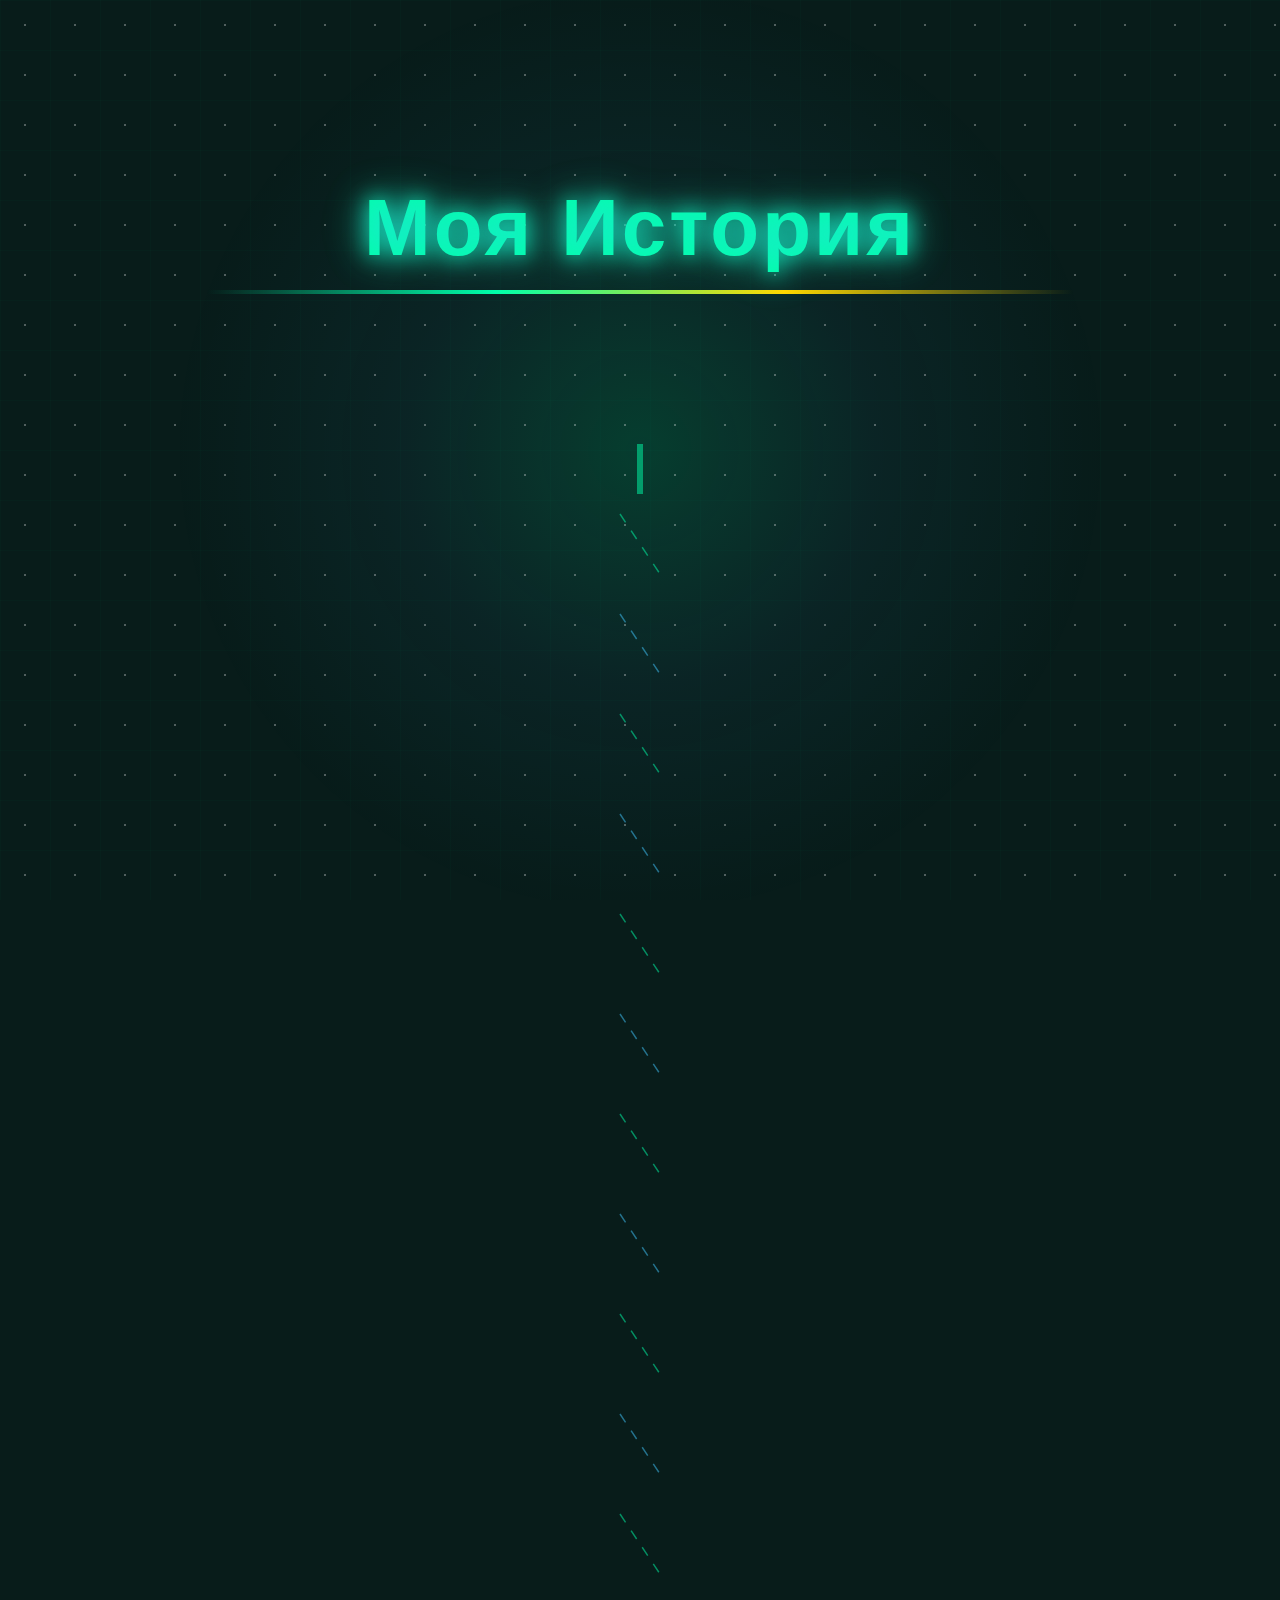
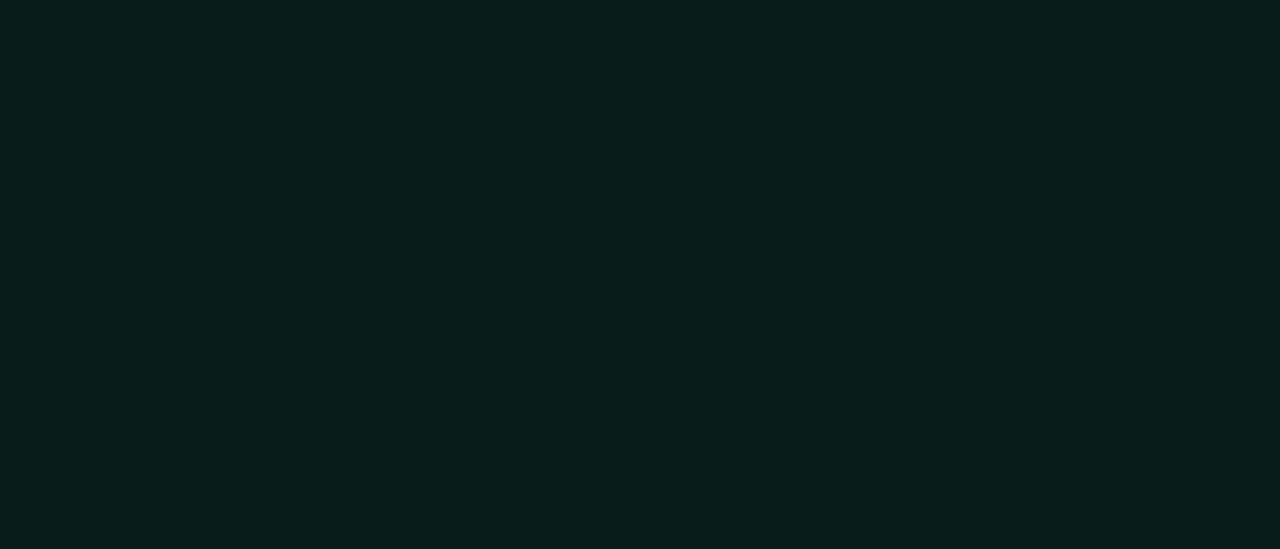
==== achievement.html @ 74506d40 "Add files via upload" ====
<!DOCTYPE html>
<html lang="ru">
<head>
    <meta charset="UTF-8">
    <meta name="viewport" content="width=device-width, initial-scale=1.0">
    <title>Моя История</title>
    <link href="https://fonts.googleapis.com/css2?family=Orbitron:wght@400;700&family=Raleway:wght@300;400;600&display=swap" rel="stylesheet">
    <style>
    :root {
        --primary-color: #00FFAA;
        --secondary-color: #FFD700;
        --accent-color: #41C7FF;
        --dark-bg: #081C1A;
        --darker-bg: #051514;
        --light-text: #E0F7FA;
        --glow-shadow: 0 0 20px rgba(0, 255, 170, 0.8), 0 0 40px rgba(0, 255, 170, 0.4);
        --gold-glow: 0 0 20px rgba(255, 215, 0, 0.7);
        --blue-glow: 0 0 20px rgba(65, 199, 255, 0.7);
    }

    body {
        margin: 0;
        font-family: 'Raleway', sans-serif;
        background: var(--dark-bg);
        color: var(--light-text);
        overflow-x: hidden;
        position: relative;
    }

    .bio-bg {
        position: fixed;
        top: 0;
        left: 0;
        width: 100%;
        height: 100%;
        background: radial-gradient(circle at 50% 50%, rgba(0, 255, 170, 0.15), rgba(65, 199, 255, 0.05), transparent 60%);
        z-index: -1;
        animation: pulseBG 12s infinite ease-in-out;
    }

    /* Добавляем "звезды" на фоне */
    .bio-bg::before {
        content: '';
        position: absolute;
        width: 100%;
        height: 100%;
        background-image: radial-gradient(circle, white 1px, transparent 1px);
        background-size: 50px 50px;
        opacity: 0.3;
    }

    /* Линии сетки */
    .grid-overlay {
        position: fixed;
        top: 0;
        left: 0;
        width: 100%;
        height: 100%;
        background-image: 
            linear-gradient(to right, rgba(0, 255, 170, 0.05) 1px, transparent 1px),
            linear-gradient(to bottom, rgba(0, 255, 170, 0.05) 1px, transparent 1px);
        background-size: 50px 50px;
        z-index: -1;
        opacity: 0.4;
    }

    @keyframes pulseBG {
        0%, 100% { opacity: 0.6; transform: scale(1); }
        50% { opacity: 0.9; transform: scale(1.08); }
    }

    #my-history {
        padding: 120px 20px;
        position: relative;
        min-height: 100vh;
    }

    header {
        text-align: center;
        margin-bottom: 80px;
        position: relative;
        z-index: 2;
    }

    .title {
        font-family: 'Orbitron', sans-serif;
        font-size: 5rem;
        color: var(--primary-color);
        text-shadow: var(--glow-shadow);
        animation: growText 2.5s ease-out forwards;
        position: relative;
        letter-spacing: 3px;
    }

    .title::before {
        content: attr(data-text);
        position: absolute;
        top: 0;
        left: 0;
        width: 100%;
        height: 100%;
        color: var(--accent-color);
        filter: blur(15px);
        opacity: 0.5;
        animation: glitchTitle 5s infinite;
    }

    @keyframes glitchTitle {
        0%, 91%, 94%, 100% { transform: translate(0, 0) skew(0deg); }
        92% { transform: translate(-5px, 3px) skew(2deg); }
        93% { transform: translate(5px, -3px) skew(-2deg); }
    }

    .title::after {
        content: '';
        position: absolute;
        bottom: -20px;
        left: 50%;
        transform: translateX(-50%);
        width: 70%;
        height: 4px;
        background: linear-gradient(90deg, transparent, var(--primary-color), var(--secondary-color), transparent);
        animation: pulseWidth 4s infinite ease-in-out;
    }

    @keyframes pulseWidth {
        0%, 100% { width: 70%; opacity: 0.8; }
        50% { width: 90%; opacity: 1; }
    }

    .subtitle {
        font-size: 2rem;
        color: var(--secondary-color);
        text-shadow: var(--gold-glow);
        animation: fadeIn 2.5s ease-out 0.7s forwards;
        opacity: 0;
        letter-spacing: 1px;
    }

    @keyframes growText {
        0% { transform: scale(0.4); opacity: 0; filter: blur(15px); }
        100% { transform: scale(1); opacity: 1; filter: blur(0); }
    }

    @keyframes fadeIn {
        from { opacity: 0; transform: translateY(25px); }
        to { opacity: 1; transform: translateY(0); }
    }

    .history-container {
        position: relative;
        max-width: 1400px;
        margin: 0 auto;
        display: flex;
        justify-content: center;
        align-items: flex-start;
        height: 1200px;
    }

    .dna-timeline {
        width: 300px;
        height: 1200px;
        position: absolute;
        left: 50%;
        transform: translateX(-50%);
        z-index: 1;
    }

    .dna-strand-1, .dna-strand-2 {
        stroke-dasharray: 2400;
        stroke-dashoffset: 2400;
        animation: drawDNA 6s ease-out forwards;
    }

    .dna-strand-2 {
        animation-delay: 0.3s;
    }

    @keyframes drawDNA {
        to { stroke-dashoffset: 0; }
    }

    .dna-node {
        opacity: 0;
        transform: scale(0);
        transition: all 0.6s ease-out;
        cursor: pointer;
        filter: drop-shadow(0 0 8px var(--primary-color));
    }

    .dna-node.active {
        opacity: 1;
        transform: scale(1);
        box-shadow: var(--glow-shadow);
        animation: pulseNode 2s infinite ease-in-out;
    }

    .dna-node:hover {
        transform: scale(1.3);
        filter: drop-shadow(0 0 15px var(--primary-color));
    }

    @keyframes pulseNode {
        0%, 100% { transform: scale(1); }
        50% { transform: scale(1.1); }
    }

    .energy-pulse {
        stroke-dasharray: 50 1150;
        stroke-dashoffset: 0;
        animation: energyFlow 4s infinite linear;
    }

    /* Добавляем дополнительный эффект для ДНК */
    .dna-connectors {
        opacity: 0.5;
        stroke-dasharray: 10;
        animation: flowConnectors 20s infinite linear;
    }

    @keyframes flowConnectors {
        to { stroke-dashoffset: -500; }
    }

    @keyframes energyFlow {
        0% { stroke-dashoffset: 1200; }
        100% { stroke-dashoffset: 0; }
    }

    .timeline-content {
        position: relative;
        width: 100%;
        z-index: 2;
    }

    .timeline-event {
        max-width: 600px;
        background: rgba(10, 46, 43, 0.7);
        backdrop-filter: blur(15px);
        padding: 30px;
        border-radius: 15px;
        margin: 30px auto;
        opacity: 0;
        transform: translateY(100px) scale(0.8);
        transition: all 1s ease-out;
        position: relative;
        clip-path: polygon(5% 0%, 95% 0%, 100% 5%, 100% 95%, 95% 100%, 5% 100%, 0% 95%, 0% 5%);
        box-shadow: 0 0 20px rgba(0, 255, 170, 0.3);
        border: 2px solid transparent;
        background-clip: padding-box;
    }

    /* Анимированная рамка */
    .timeline-event::before {
        content: '';
        position: absolute;
        top: -2px; 
        left: -2px;
        right: -2px;
        bottom: -2px;
        background: linear-gradient(45deg, var(--primary-color), transparent, var(--accent-color), transparent, var(--secondary-color));
        background-size: 400% 400%;
        z-index: -1;
        animation: gradientBorder 15s ease infinite;
        border-radius: 15px;
        clip-path: polygon(5% 0%, 95% 0%, 100% 5%, 100% 95%, 95% 100%, 5% 100%, 0% 95%, 0% 5%);
    }

    @keyframes gradientBorder {
        0% { background-position: 0% 50%; }
        50% { background-position: 100% 50%; }
        100% { background-position: 0% 50%; }
    }

    .timeline-event.active {
        opacity: 1;
        transform: translateY(0) scale(1);
        box-shadow: 0 0 30px rgba(0, 255, 170, 0.6);
    }

    .timeline-event h3 {
        font-family: 'Orbitron', sans-serif;
        color: var(--secondary-color);
        font-size: 1.8rem;
        margin-bottom: 15px;
        text-shadow: var(--gold-glow);
        display: inline-block;
    }

    /* Подчеркивание заголовка */
    .timeline-event h3::after {
        content: '';
        display: block;
        width: 0;
        height: 2px;
        background: var(--secondary-color);
        transition: width 0.8s ease;
        margin-top: 5px;
        box-shadow: var(--gold-glow);
    }

    .timeline-event.active h3::after {
        width: 100%;
    }

    .timeline-event p {
        line-height: 1.8;
        font-size: 1.1rem;
        position: relative;
        z-index: 2;
    }

    .timeline-event p::first-letter {
        font-size: 1.5em;
        color: var(--accent-color);
    }

    .holo-detail {
        display: none;
        margin-top: 15px;
        padding: 15px;
        background: linear-gradient(45deg, rgba(0, 255, 170, 0.2), rgba(65, 199, 255, 0.2));
        border-radius: 8px;
        font-family: 'Orbitron', sans-serif;
        color: var(--accent-color);
        text-shadow: var(--blue-glow);
        font-size: 0.9rem;
        position: relative;
        overflow: hidden;
    }

    .holo-detail::before {
        content: '';
        position: absolute;
        top: 0;
        left: -100%;
        width: 100%;
        height: 100%;
        background: linear-gradient(90deg, transparent, rgba(255, 255, 255, 0.2), transparent);
        animation: hologramScan 2s linear infinite;
    }

    @keyframes hologramScan {
        0% { left: -100%; }
        100% { left: 100%; }
    }

    .timeline-event:hover .holo-detail {
        display: block;
        animation: fadeHolo 0.5s ease-in;
    }

    @keyframes fadeHolo {
        from { opacity: 0; transform: translateY(10px); }
        to { opacity: 1; transform: translateY(0); }
    }

    .timeline-event:nth-child(odd) {
        margin-left: 0;
        margin-right: auto;
        transform: translateX(-100px) translateY(100px) scale(0.8);
    }

    .timeline-event:nth-child(even) {
        margin-left: auto;
        margin-right: 0;
        transform: translateX(100px) translateY(100px) scale(0.8);
    }

    .timeline-event:nth-child(odd).active {
        transform: translateX(0) translateY(0) scale(1);
    }

    .timeline-event:nth-child(even).active {
        transform: translateX(0) translateY(0) scale(1);
    }

    /* Добавляем год в виде голографических чисел */
    .year-badge {
        position: absolute;
        top: -15px;
        right: 20px;
        background: rgba(0, 255, 170, 0.2);
        padding: 5px 15px;
        border-radius: 15px;
        font-family: 'Orbitron', sans-serif;
        color: var(--primary-color);
        font-size: 0.9rem;
        box-shadow: 0 0 10px rgba(0, 255, 170, 0.5);
        opacity: 0;
        transform: translateY(-10px);
        transition: all 0.5s ease 0.3s;
    }

    .timeline-event.active .year-badge {
        opacity: 1;
        transform: translateY(0);
    }
    
    /* Добавляем иконки */
    .event-icon {
        position: absolute;
        top: 25px;
        left: -20px;
        width: 40px;
        height: 40px;
        background: var(--darker-bg);
        border-radius: 50%;
        display: flex;
        justify-content: center;
        align-items: center;
        box-shadow: 0 0 15px rgba(0, 255, 170, 0.7);
        opacity: 0;
        transition: all 0.5s ease 0.6s;
    }

    .timeline-event:nth-child(even) .event-icon {
        left: auto;
        right: -20px;
    }

    .timeline-event.active .event-icon {
        opacity: 1;
    }

    .event-icon svg {
        width: 20px;
        height: 20px;
        fill: var(--primary-color);
    }

    /* Добавляем медиа-запросы для адаптивности */
    @media (max-width: 1024px) {
        .title {
            font-size: 4rem;
        }
        
        .subtitle {
            font-size: 1.6rem;
        }
        
        .timeline-event {
            max-width: 450px;
        }
    }

    @media (max-width: 768px) {
        .title {
            font-size: 3rem;
        }
        
        .subtitle {
            font-size: 1.3rem;
        }
        
        .timeline-event h3 {
            font-size: 1.5rem;
        }
        
        .timeline-event:nth-child(odd),
        .timeline-event:nth-child(even) {
            margin-left: auto;
            margin-right: auto;
            transform: translateY(100px) scale(0.8);
        }
        
        .timeline-event:nth-child(odd).active,
        .timeline-event:nth-child(even).active {
            transform: translateY(0) scale(1);
        }
    }

    @media (max-width: 480px) {
        .title {
            font-size: 2.5rem;
        }
        
        .subtitle {
            font-size: 1.1rem;
        }
        
        .timeline-event {
            padding: 20px;
        }
        
        .timeline-event h3 {
            font-size: 1.3rem;
        }
    }
    </style>
</head>
<body>
    <section id="my-history">
        <div class="bio-bg"></div>
        <div class="grid-overlay"></div>
        <header>
            <h1 class="title" data-text="Моя История">Моя История</h1>
            <p class="subtitle">Эволюция через время и технологии</p>
        </header>
        <div class="history-container">
            <svg class="dna-timeline" viewBox="0 0 300 1200">
                <!-- Соединительные линии ДНК -->
                <g class="dna-connectors">
                    <line x1="130" y1="70" x2="170" y2="130" stroke="var(--primary-color)" stroke-width="1.5"/>
                    <line x1="130" y1="170" x2="170" y2="230" stroke="var(--accent-color)" stroke-width="1.5"/>
                    <line x1="130" y1="270" x2="170" y2="330" stroke="var(--primary-color)" stroke-width="1.5"/>
                    <line x1="130" y1="370" x2="170" y2="430" stroke="var(--accent-color)" stroke-width="1.5"/>
                    <line x1="130" y1="470" x2="170" y2="530" stroke="var(--primary-color)" stroke-width="1.5"/>
                    <line x1="130" y1="570" x2="170" y2="630" stroke="var(--accent-color)" stroke-width="1.5"/>
                    <line x1="130" y1="670" x2="170" y2="730" stroke="var(--primary-color)" stroke-width="1.5"/>
                    <line x1="130" y1="770" x2="170" y2="830" stroke="var(--accent-color)" stroke-width="1.5"/>
                    <line x1="130" y1="870" x2="170" y2="930" stroke="var(--primary-color)" stroke-width="1.5"/>
                    <line x1="130" y1="970" x2="170" y2="1030" stroke="var(--accent-color)" stroke-width="1.5"/>
                    <line x1="130" y1="1070" x2="170" y2="1130" stroke="var(--primary-color)" stroke-width="1.5"/>
                </g>
                <path class="dna-strand-1" d="M150 0 Q200 100 150 200 Q100 300 150 400 Q200 500 150 600 Q100 700 150 800 Q200 900 150 1000 Q100 1100 150 1200" stroke="var(--primary-color)" stroke-width="3" fill="none"/>
                <path class="dna-strand-2" d="M150 0 Q100 100 150 200 Q200 300 150 400 Q100 500 150 600 Q200 700 150 800 Q100 900 150 1000 Q200 1100 150 1200" stroke="var(--accent-color)" stroke-width="3" fill="none"/>
                <g class="dna-nodes">
                    <circle cx="150" cy="150" r="12" fill="var(--primary-color)" class="dna-node" data-index="0"/>
                    <circle cx="150" cy="350" r="12" fill="var(--secondary-color)" class="dna-node" data-index="1"/>
                    <circle cx="150" cy="550" r="12" fill="var(--accent-color)" class="dna-node" data-index="2"/>
                    <circle cx="150" cy="750" r="12" fill="var(--primary-color)" class="dna-node" data-index="3"/>
                    <circle cx="150" cy="950" r="12" fill="var(--secondary-color)" class="dna-node" data-index="4"/>
                </g>
                <path class="energy-pulse" d="M150 0 L150 1200" stroke="rgba(0, 255, 170, 0.5)" stroke-width="6" fill="none"/>
            </svg>
            <div class="timeline-content">
                <div class="timeline-event" data-position="150">
                    <div class="year-badge">2020</div>
                    <div class="event-icon">
                        <svg viewBox="0 0 24 24">
                            <path d="M12 2L4.5 20.29l.71.71L12 18l6.79 3 .71-.71z"/>
                        </svg>
                    </div>
                    <h3>Начало пути</h3>
                    <p>Я увлекся идеей объединить технологии и обучение, заложив основу для будущего проекта, который изменит подход к образованию.</p>
                    <div class="holo-detail">Первый шаг к мечте • Идея: Персонализированное обучение</div>
                </div>
                <div class="timeline-event" data-position="350">
                    <div class="year-badge">2021</div>
                    <div class="event-icon">
                        <svg viewBox="0 0 24 24">
                            <path d="M3.9 12c0-1.71 1.39-3.1 3.1-3.1h4V7H7c-2.76 0-5 2.24-5 5s2.24 5 5 5h4v-1.9H7c-1.71 0-3.1-1.39-3.1-3.1zM8 13h8v-2H8v2zm9-6h-4v1.9h4c1.71 0 3.1 1.39 3.1 3.1s-1.39 3.1-3.1 3.1h-4V17h4c2.76 0 5-2.24 5-5s-2.24-5-5-5z"/>
                        </svg>
                    </div>
                    <h3>Цели</h3>
                    <p>Решил создать платформу, которая изменит подход к изучению языков с помощью ИИ, делая обучение более доступным и эффективным для всех.</p>
                    <div class="holo-detail">Миссия: 1000 учеников • Рост: 50% ежемесячно</div>
                </div>
                <div class="timeline-event" data-position="550">
                    <div class="year-badge">2022</div>
                    <div class="event-icon">
                        <svg viewBox="0 0 24 24">
                            <path d="M10.01 21.01c0 1.1.89 1.99 1.99 1.99s1.99-.89 1.99-1.99h-3.98zm8.87-4.19V11c0-3.25-2.25-5.97-5.29-6.69v-.72C13.59 2.71 12.88 2 12 2s-1.59.71-1.59 1.59v.72C7.37 5.03 5.12 7.75 5.12 11v5.82L3 18.94V20h18v-1.06l-2.12-2.12zM16 13.01h-3v3h-2v-3H8V11h3V8h2v3h3v2.01z"/>
                        </svg>
                    </div>
                    <h3>Возможности</h3>
                    <p>Получил доступ к инструментам разработки и сообществу единомышленников, что открыло новые перспективы для реализации проекта.</p>
                    <div class="holo-detail">Технологии: Firebase, AI • Команда: 5 разработчиков</div>
                </div>
                <div class="timeline-event" data-position="750">
                    <div class="year-badge">2023</div>
                    <div class="event-icon">
                        <svg viewBox="0 0 24 24">
                            <path d="M19 5h-2V3H7v2H5c-1.1 0-2 .9-2 2v1c0 2.55 1.92 4.63 4.39 4.94.63 1.5 1.98 2.63 3.61 2.96V19H7v2h10v-2h-4v-3.1c1.63-.33 2.98-1.46 3.61-2.96C19.08 12.63 21 10.55 21 8V7c0-1.1-.9-2-2-2zM7 10.82C5.84 10.4 5 9.3 5 8V7h2v3.82zM19 8c0 1.3-.84 2.4-2 2.82V7h2v1z"/>
                        </svg>
                    </div>
                    <h3>Достижения</h3>
                    <p>Запустил первую версию сайта, обучил 50+ учеников и получил положительные отзывы, подтверждающие эффективность выбранного подхода.</p>
                    <div class="holo-detail">Награда: Лучший стартап • Рейтинг: 4.8/5.0</div>
                </div>
                <div class="timeline-event" data-position="950">
                    <div class="year-badge">2025</div>
                    <div class="event-icon">
                        <svg viewBox="0 0 24 24">
                            <path d="M12 6v3l4-4-4-4v3c-4.42 0-8 3.58-8 8 0 1.57.46 3.03 1.24 4.26L6.7 14.8c-.45-.83-.7-1.79-.7-2.8 0-3.31 2.69-6 6-6zm6.76 1.74L17.3 9.2c.44.84.7 1.79.7 2.8 0 3.31-2.69 6-6 6v-3l-4 4 4 4v-3c4.42 0 8-3.58 8-8 0-1.57-.46-3.03-1.24-4.26z"/>
                        </svg>
                    </div>
                    <h3>Будущее</h3>
                    <p>Планирую интегрировать VR-обучение и расширить курсы до 10 языков, создавая полностью иммерсивную образовательную среду следующего поколения.</p>
                    <div class="holo-detail">Глобальная цель: 1M пользователей • Инвестиции: $5M</div>
                </div>
            </div>
        </div>
    </section>
    <script>
    // Функция для анимации при загрузке страницы
    window.addEventListener('load', () => {
        setTimeout(() => {
            // Активируем первый элемент сразу
            document.querySelectorAll('.dna-node')[0].classList.add('active');
            document.querySelectorAll('.timeline-event')[0].classList.add('active');
        }, 1000);
    });

    window.addEventListener('scroll', () => {
        const scrollPosition = window.scrollY + window.innerHeight / 1.5;
        const nodes = document.querySelectorAll('.dna-node');
        const events = document.querySelectorAll('.timeline-event');

        nodes.forEach((node, index) => {
            const nodePosition = 150 + index * 200;
            if (scrollPosition > nodePosition) {
                node.classList.add('active');
            }
        });

        events.forEach(event => {
            const eventPosition = parseInt(event.getAttribute('data-position'));
            if (scrollPosition > eventPosition) {
                event.classList.add('active');
            }
        });
    });

    document.querySelectorAll('.dna-node').forEach(node => {
        node.addEventListener('mouseover', () => {
            const index = node.getAttribute('data-index');
            const event = document.querySelectorAll('.timeline-event')[index];
            event.style.transform = 'scale(1.05)';
            event.style.boxShadow = '0 0 40px var(--primary-color)';
        });

        node.addEventListener('mouseout', () => {
            const index = node.getAttribute('data-index');
            const event = document.querySelectorAll('.timeline-event')[index];
            // Проверяем, есть ли класс active, чтобы вернуть правильное состояние
            if (event.classList.contains('active')) {
                event.style.transform = 'scale(1)';
                event.style.boxShadow = '0 0 30px rgba(0, 255, 170, 0.6)';
            } else {
                // Если не активен, возвращаем исходное состояние
                if (parseInt(index) % 2 === 0) {
                    event.style.transform = 'translateX(-100px) translateY(100px) scale(0.8)';
                } else {
                    event.style.transform = 'translateX(100px) translateY(100px) scale(0.8)';
                }
                event.style.boxShadow = '0 0 20px rgba(0, 255, 170, 0.3)';
            }
        });

        // Добавляем клик для взаимодействия
        node.addEventListener('click', () => {
            const index = node.getAttribute('data-index');
            const event = document.querySelectorAll('.timeline-event')[index];
            
            // Сначала деактивируем все события
            document.querySelectorAll('.timeline-event').forEach(e => {
                e.classList.remove('active');
                if (parseInt(e.getAttribute('data-position')) % 400 === 150) {
                    e.style.transform = 'translateX(-100px) translateY(100px) scale(0.8)';
                } else {
                    e.style.transform = 'translateX(100px) translateY(100px) scale(0.8)';
                }
            });
            
            // Активируем выбранное событие
            event.classList.add('active');
            event.style.transform = 'scale(1)';
            event.style.boxShadow = '0 0 30px rgba(0, 255, 170, 0.6)';
            
            // Плавная прокрутка к событию
            const offset = event.getAttribute('data-position') - window.innerHeight / 3;
            window.scrollTo({
                top: offset,
                behavior: 'smooth'
            });
        });
    });
    </script>
</body>
</html>
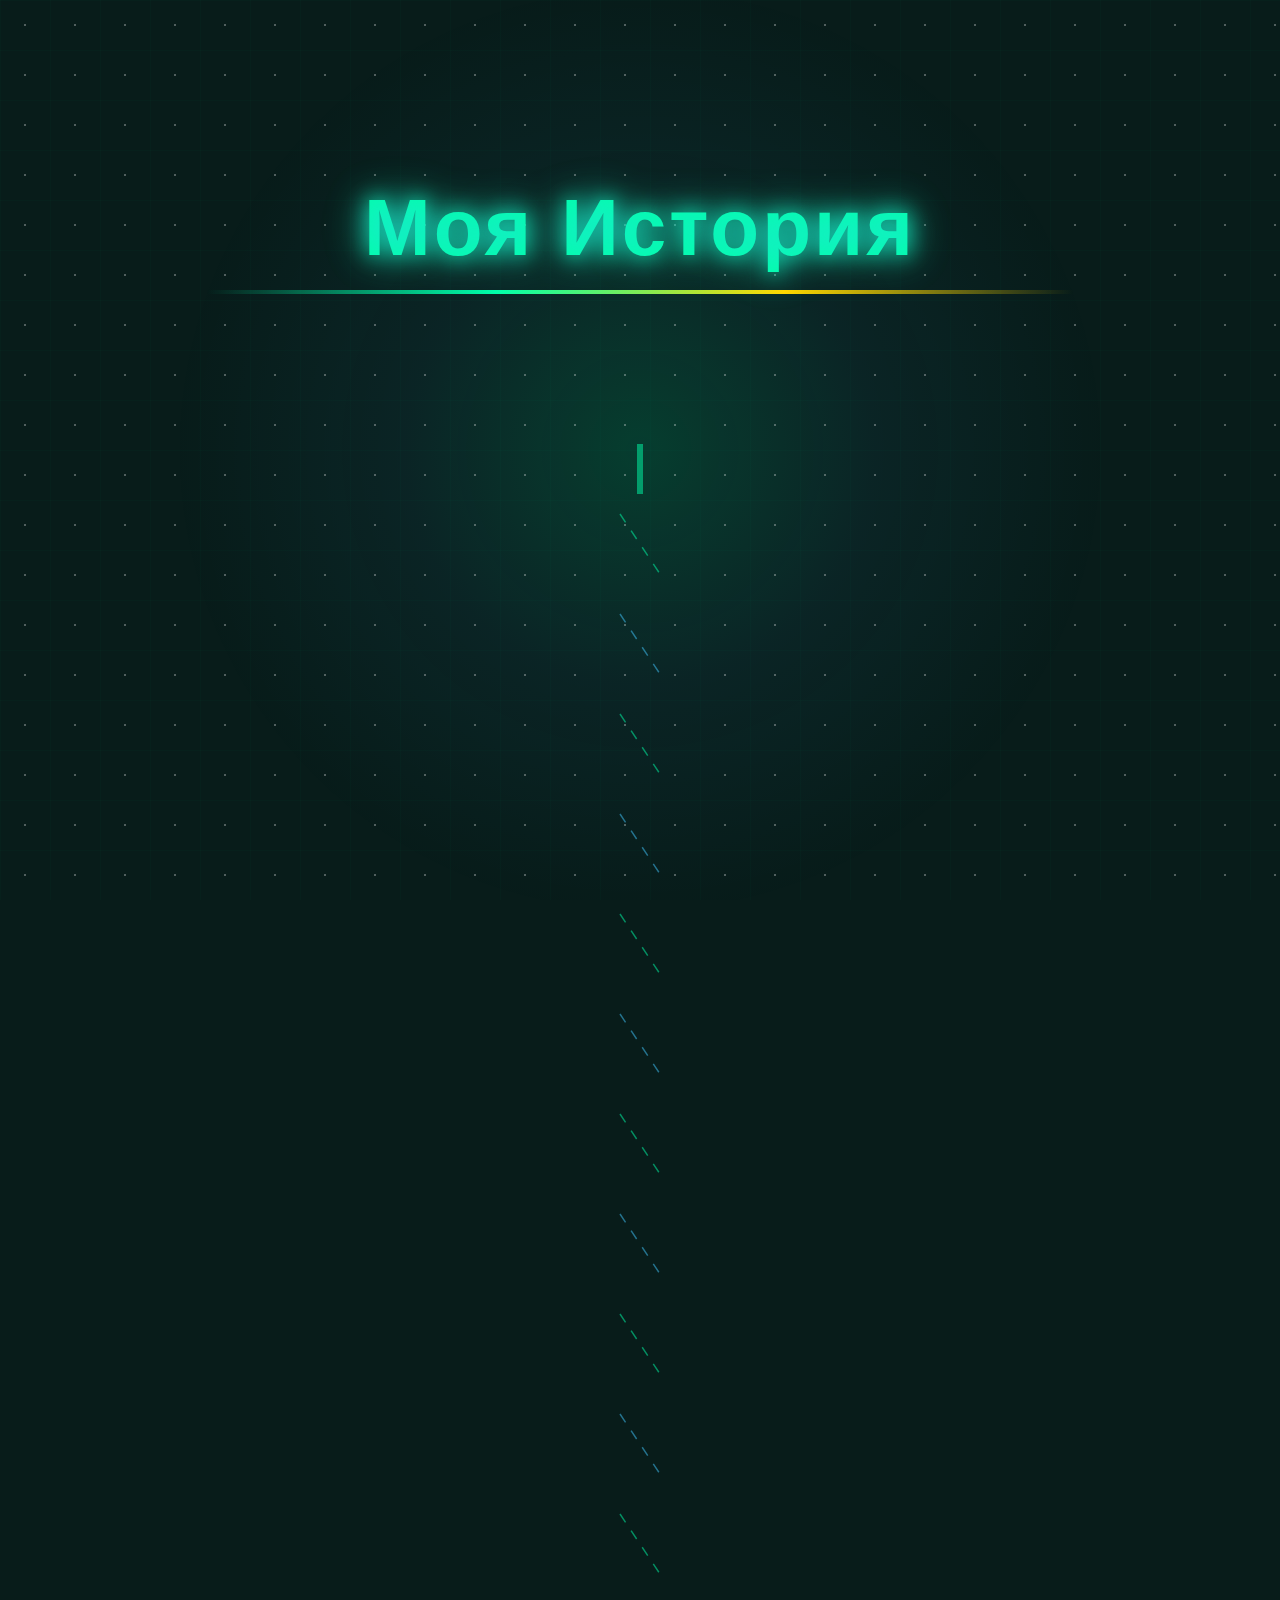
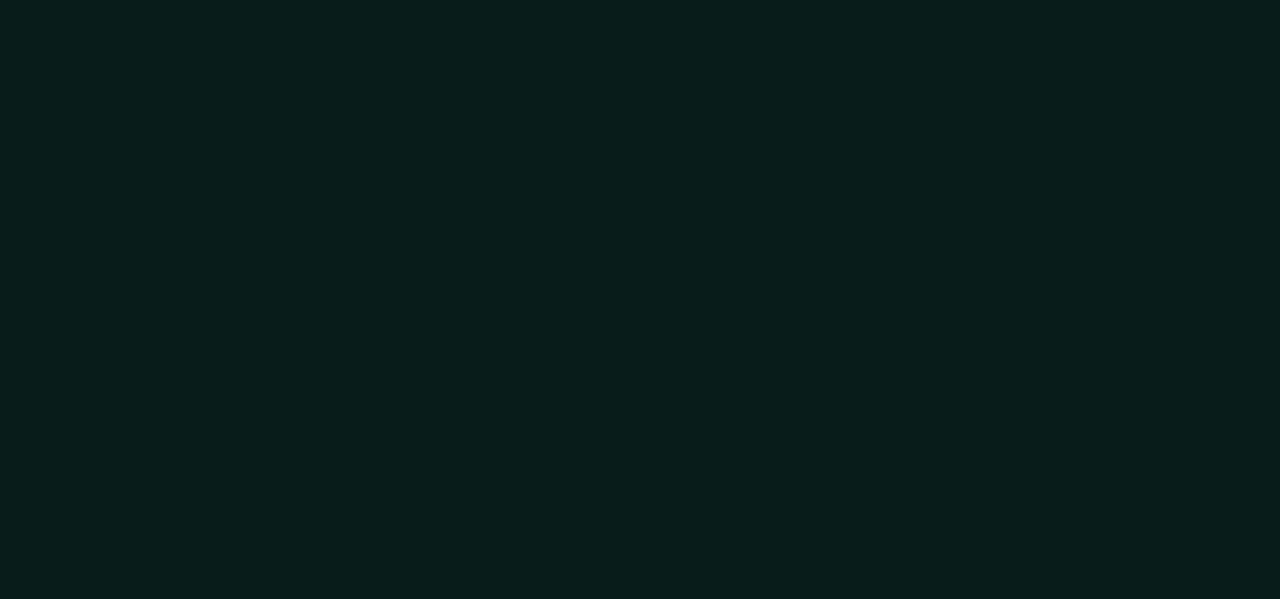
==== commit f34d99ef: "Update achievement.html" ====
--- a/achievement.html
+++ b/achievement.html
@@ -487,6 +487,49 @@
             font-size: 1.3rem;
         }
     }
+
+        .bio-btn {
+    display: inline-block;
+    padding: 12px 25px;
+    font-family: 'Orbitron', sans-serif;
+    font-size: 1.2rem;
+    color: var(--primary-color);
+    background: rgba(10, 46, 43, 0.7);
+    border: 2px solid transparent;
+    border-radius: 8px;
+    text-decoration: none;
+    text-transform: uppercase;
+    position: relative;
+    overflow: hidden;
+    transition: all 0.3s ease;
+}
+
+.bio-btn::before {
+    content: '';
+    position: absolute;
+    top: 0;
+    left: 0;
+    width: 100%;
+    height: 100%;
+    border: 2px solid var(--primary-color);
+    animation: impulseBorder 3s infinite linear;
+    opacity: 0.5;
+}
+
+.bio-btn:hover {
+    color: var(--light-text);
+    background: rgba(0, 255, 170, 0.3);
+    box-shadow: var(--glow-shadow);
+    transform: translateY(-3px);
+}
+
+@keyframes impulseBorder {
+    0% { clip-path: inset(0 100% 0 0); opacity: 0.5; }
+    25% { clip-path: inset(0 0 0 0); opacity: 1; }
+    50% { clip-path: inset(100% 0 0 0); opacity: 0.5; }
+    75% { clip-path: inset(0 0 0 100%); opacity: 1; }
+    100% { clip-path: inset(0 100% 0 0); opacity: 0.5; }
+}
     </style>
 </head>
 <body>
@@ -579,6 +622,7 @@
                     <h3>Будущее</h3>
                     <p>Планирую интегрировать VR-обучение и расширить курсы до 10 языков, создавая полностью иммерсивную образовательную среду следующего поколения.</p>
                     <div class="holo-detail">Глобальная цель: 1M пользователей • Инвестиции: $5M</div>
+                    <a href="index.html" class="bio-btn">Моя История</a>
                 </div>
             </div>
         </div>
@@ -669,4 +713,4 @@
     });
     </script>
 </body>
-</html>+</html>
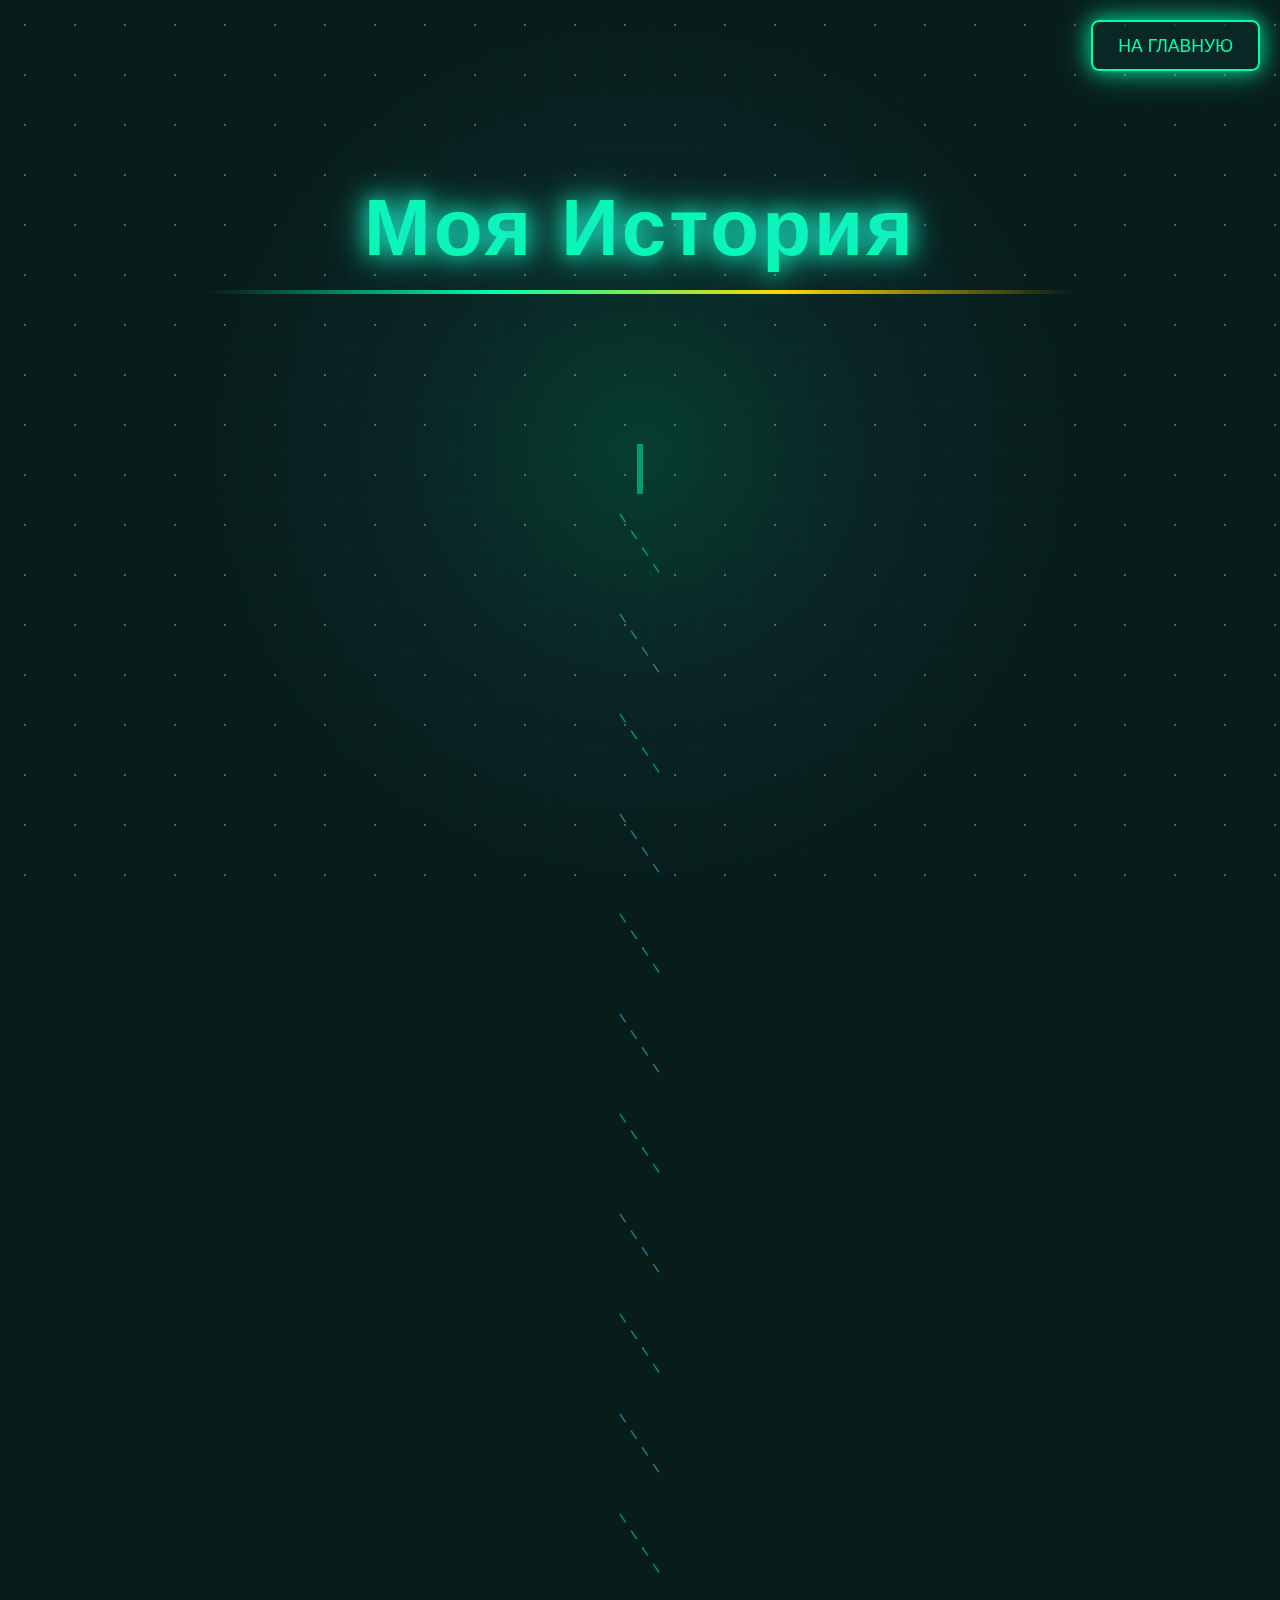
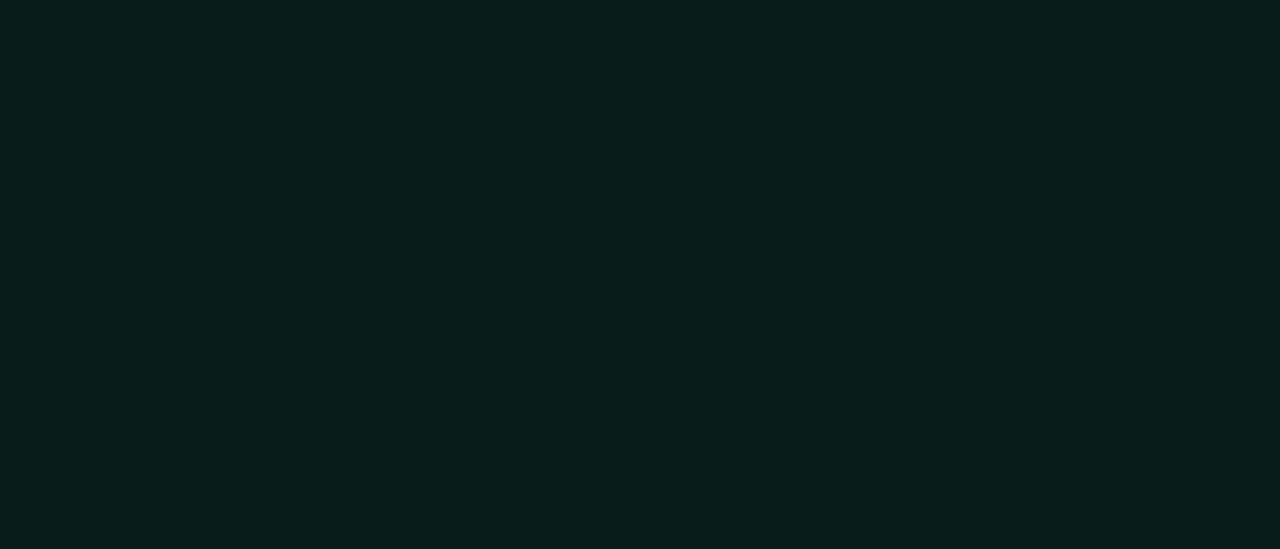
==== commit ac96f1bf: "Update achievement.html" ====
--- a/achievement.html
+++ b/achievement.html
@@ -529,6 +529,58 @@
     50% { clip-path: inset(100% 0 0 0); opacity: 0.5; }
     75% { clip-path: inset(0 0 0 100%); opacity: 1; }
     100% { clip-path: inset(0 100% 0 0); opacity: 0.5; }
+}
+
+
+
+
+        /* Контейнер для кнопки */
+.return-btn-container {
+    position: fixed;
+    top: 20px;
+    right: 20px;
+    z-index: 100; /* Поверх всех элементов */
+}
+
+/* Стиль кнопки возвращения */
+.return-btn {
+    display: inline-block;
+    padding: 12px 25px;
+    font-family: 'Orbitron', sans-serif;
+    font-size: 1.1rem;
+    color: var(--primary-color);
+    background: rgba(10, 46, 43, 0.7);
+    border: 2px solid var(--primary-color);
+    border-radius: 8px;
+    text-decoration: none;
+    text-transform: uppercase;
+    transition: all 0.3s ease;
+    position: relative;
+    overflow: hidden;
+    box-shadow: var(--glow-shadow);
+}
+
+.return-btn:hover {
+    color: var(--light-text);
+    background: rgba(0, 255, 170, 0.3);
+    transform: scale(1.05);
+    box-shadow: 0 0 30px rgba(0, 255, 170, 0.8);
+}
+
+.return-btn::before {
+    content: '';
+    position: absolute;
+    top: 0;
+    left: -100%;
+    width: 100%;
+    height: 100%;
+    background: linear-gradient(90deg, transparent, rgba(255, 255, 255, 0.2), transparent);
+    animation: scanLine 2s infinite linear;
+}
+
+@keyframes scanLine {
+    0% { transform: translateX(0); }
+    100% { transform: translateX(200%); }
 }
     </style>
 </head>
@@ -622,8 +674,10 @@
                     <h3>Будущее</h3>
                     <p>Планирую интегрировать VR-обучение и расширить курсы до 10 языков, создавая полностью иммерсивную образовательную среду следующего поколения.</p>
                     <div class="holo-detail">Глобальная цель: 1M пользователей • Инвестиции: $5M</div>
-                    <a href="index.html" class="bio-btn">Моя История</a>
                 </div>
+                <div class="return-btn-container">
+            <a href="index.html" class="return-btn">На Главную</a>
+        </div>
             </div>
         </div>
     </section>
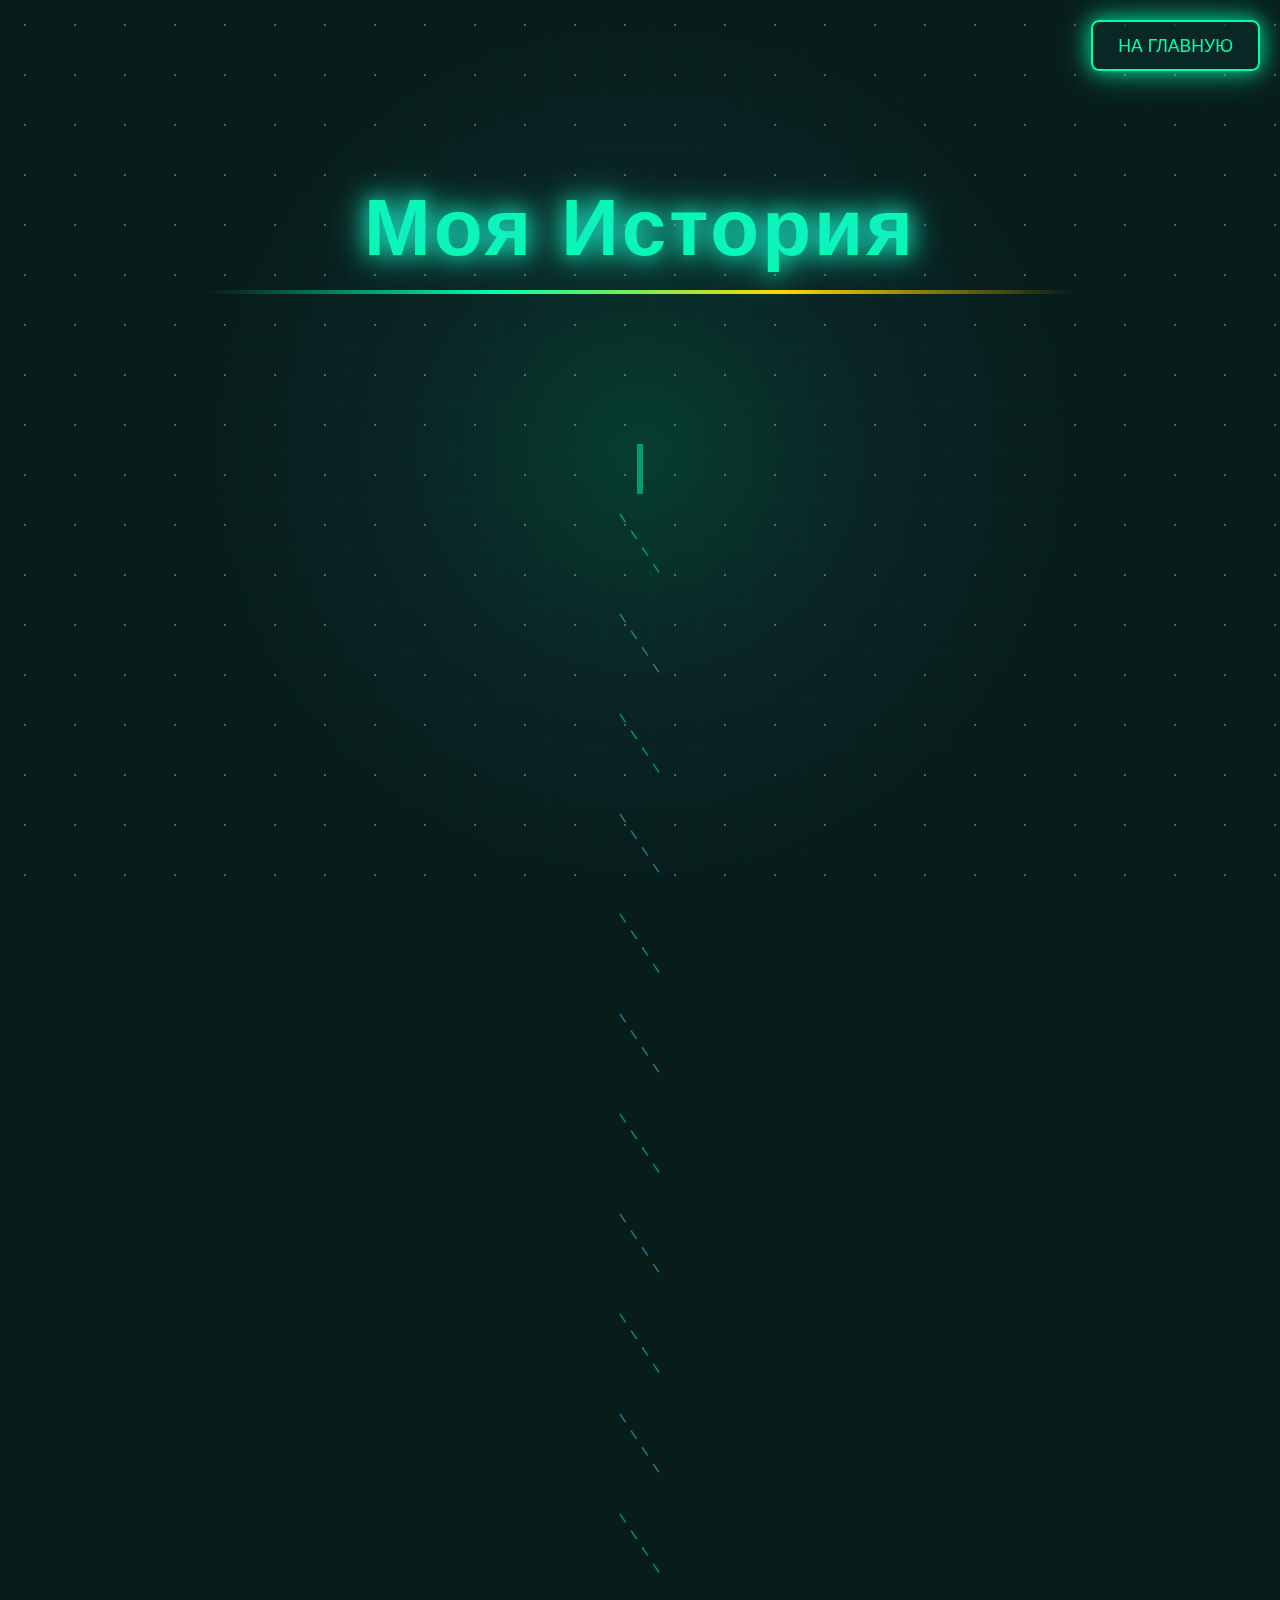
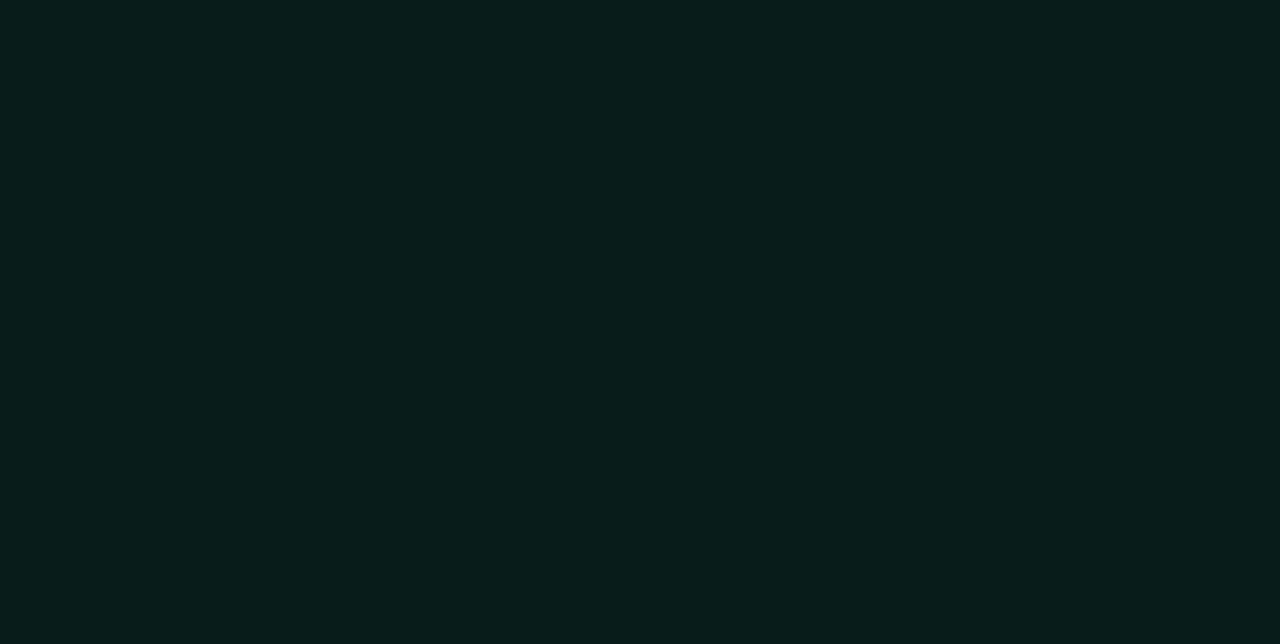
==== commit 85abff4c: "Update achievement.html" ====
--- a/achievement.html
+++ b/achievement.html
@@ -621,48 +621,51 @@
             </svg>
             <div class="timeline-content">
                 <div class="timeline-event" data-position="150">
-                    <div class="year-badge">2020</div>
+                    <div class="year-badge">2023</div>
                     <div class="event-icon">
                         <svg viewBox="0 0 24 24">
                             <path d="M12 2L4.5 20.29l.71.71L12 18l6.79 3 .71-.71z"/>
                         </svg>
                     </div>
                     <h3>Начало пути</h3>
-                    <p>Я увлекся идеей объединить технологии и обучение, заложив основу для будущего проекта, который изменит подход к образованию.</p>
+                    <p> Я увлекся целью поступления заграницу ещё во время обучения в старшей школе. 
+                        Одним из вариантов, который я сделал своим приоритетом на будущее, был Sungkyunkwan University. Данный университет занимает 102 позицию в мире,
+                        а также входит в Топ-20 высших заведений во всей Азии! Туда я, в итоге, и поступил. .</p>
                     <div class="holo-detail">Первый шаг к мечте • Идея: Персонализированное обучение</div>
                 </div>
                 <div class="timeline-event" data-position="350">
-                    <div class="year-badge">2021</div>
+                    <div class="year-badge">2024</div>
                     <div class="event-icon">
                         <svg viewBox="0 0 24 24">
                             <path d="M3.9 12c0-1.71 1.39-3.1 3.1-3.1h4V7H7c-2.76 0-5 2.24-5 5s2.24 5 5 5h4v-1.9H7c-1.71 0-3.1-1.39-3.1-3.1zM8 13h8v-2H8v2zm9-6h-4v1.9h4c1.71 0 3.1 1.39 3.1 3.1s-1.39 3.1-3.1 3.1h-4V17h4c2.76 0 5-2.24 5-5s-2.24-5-5-5z"/>
                         </svg>
                     </div>
                     <h3>Цели</h3>
-                    <p>Решил создать платформу, которая изменит подход к изучению языков с помощью ИИ, делая обучение более доступным и эффективным для всех.</p>
-                    <div class="holo-detail">Миссия: 1000 учеников • Рост: 50% ежемесячно</div>
+                    <p>После выпуска, я планирую работать по своей специальности, а именно - Программное обеспечение, однако также хочу продолжать себя в роли преподователя нескольких предметов.</p>
+                    <div class="holo-detail">Миссия: 1 ученик для начала. </div>
                 </div>
                 <div class="timeline-event" data-position="550">
-                    <div class="year-badge">2022</div>
+                    <div class="year-badge">2024</div>
                     <div class="event-icon">
                         <svg viewBox="0 0 24 24">
                             <path d="M10.01 21.01c0 1.1.89 1.99 1.99 1.99s1.99-.89 1.99-1.99h-3.98zm8.87-4.19V11c0-3.25-2.25-5.97-5.29-6.69v-.72C13.59 2.71 12.88 2 12 2s-1.59.71-1.59 1.59v.72C7.37 5.03 5.12 7.75 5.12 11v5.82L3 18.94V20h18v-1.06l-2.12-2.12zM16 13.01h-3v3h-2v-3H8V11h3V8h2v3h3v2.01z"/>
                         </svg>
                     </div>
                     <h3>Возможности</h3>
-                    <p>Получил доступ к инструментам разработки и сообществу единомышленников, что открыло новые перспективы для реализации проекта.</p>
-                    <div class="holo-detail">Технологии: Firebase, AI • Команда: 5 разработчиков</div>
+                    <p>Получил доступ к инструментам разработки и соездал сайт-проект для облегчения ведения обучения.</p>
+                    <div class="holo-detail">Технологии: Firebase(для хранения данных), Команда: 1 разработчик</div>
                 </div>
                 <div class="timeline-event" data-position="750">
-                    <div class="year-badge">2023</div>
+                    <div class="year-badge">2025</div>
                     <div class="event-icon">
                         <svg viewBox="0 0 24 24">
                             <path d="M19 5h-2V3H7v2H5c-1.1 0-2 .9-2 2v1c0 2.55 1.92 4.63 4.39 4.94.63 1.5 1.98 2.63 3.61 2.96V19H7v2h10v-2h-4v-3.1c1.63-.33 2.98-1.46 3.61-2.96C19.08 12.63 21 10.55 21 8V7c0-1.1-.9-2-2-2zM7 10.82C5.84 10.4 5 9.3 5 8V7h2v3.82zM19 8c0 1.3-.84 2.4-2 2.82V7h2v1z"/>
                         </svg>
                     </div>
                     <h3>Достижения</h3>
-                    <p>Запустил первую версию сайта, обучил 50+ учеников и получил положительные отзывы, подтверждающие эффективность выбранного подхода.</p>
-                    <div class="holo-detail">Награда: Лучший стартап • Рейтинг: 4.8/5.0</div>
+                    <p>Поступил в престижный университет, завершил школу с отличием, также поступил в Высшую школу экономики, куда сдавал экзамены по математике и английскому языку. Сдал IELTS, прямо сейчас активно готовлюсь
+                    и ежедневно практикую свои навыки программирования и разработки</p>
+                    <div class="holo-detail">Цель: поучавствовать на Хакатоне </div>
                 </div>
                 <div class="timeline-event" data-position="950">
                     <div class="year-badge">2025</div>
@@ -672,8 +675,8 @@
                         </svg>
                     </div>
                     <h3>Будущее</h3>
-                    <p>Планирую интегрировать VR-обучение и расширить курсы до 10 языков, создавая полностью иммерсивную образовательную среду следующего поколения.</p>
-                    <div class="holo-detail">Глобальная цель: 1M пользователей • Инвестиции: $5M</div>
+                    <p>Планирую интегрировать удаленное полноценное изучение предметов, создавая полностью иммерсивную образовательную среду следующего поколения.</p>
+                    <div class="holo-detail">Глобальная цель: получения признания и доказательств способности ввести обучение предметам другим людям!</div>
                 </div>
                 <div class="return-btn-container">
             <a href="index.html" class="return-btn">На Главную</a>
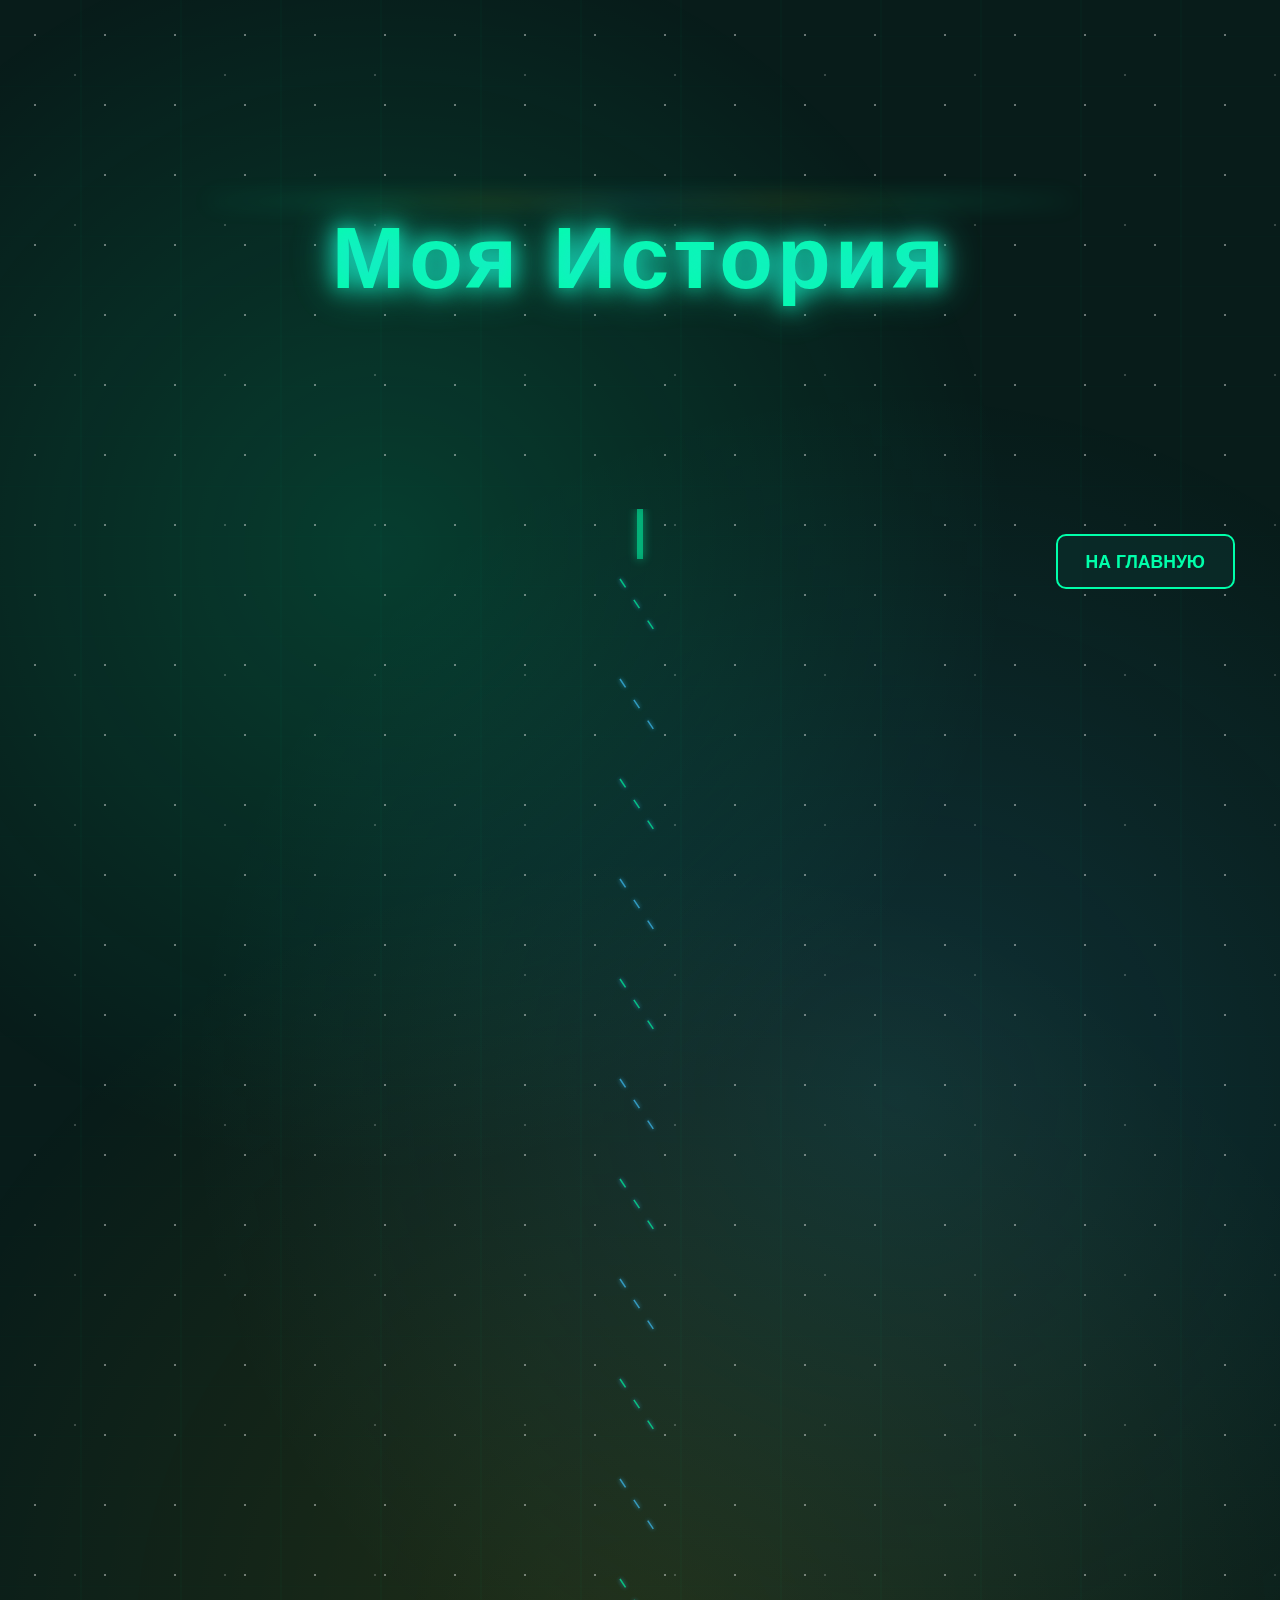
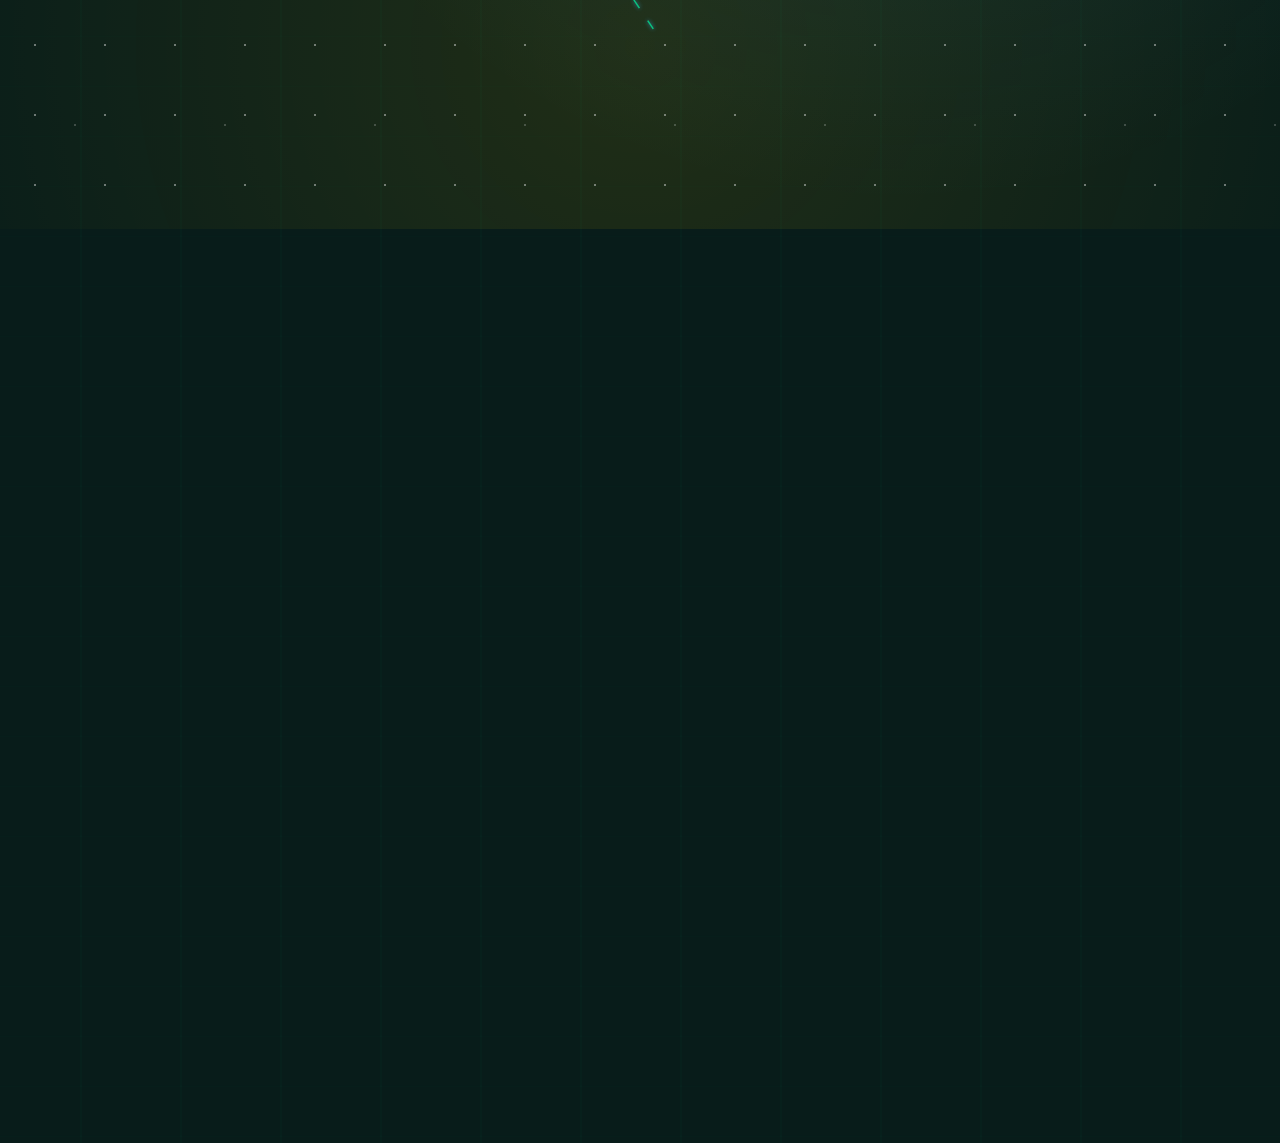
==== commit 38a6fd70: "Update achievement.html" ====
--- a/achievement.html
+++ b/achievement.html
@@ -7,581 +7,755 @@
     <link href="https://fonts.googleapis.com/css2?family=Orbitron:wght@400;700&family=Raleway:wght@300;400;600&display=swap" rel="stylesheet">
     <style>
     :root {
-        --primary-color: #00FFAA;
-        --secondary-color: #FFD700;
-        --accent-color: #41C7FF;
-        --dark-bg: #081C1A;
-        --darker-bg: #051514;
-        --light-text: #E0F7FA;
-        --glow-shadow: 0 0 20px rgba(0, 255, 170, 0.8), 0 0 40px rgba(0, 255, 170, 0.4);
-        --gold-glow: 0 0 20px rgba(255, 215, 0, 0.7);
-        --blue-glow: 0 0 20px rgba(65, 199, 255, 0.7);
-    }
-
-    body {
-        margin: 0;
-        font-family: 'Raleway', sans-serif;
-        background: var(--dark-bg);
-        color: var(--light-text);
-        overflow-x: hidden;
-        position: relative;
-    }
-
-    .bio-bg {
-        position: fixed;
-        top: 0;
-        left: 0;
-        width: 100%;
-        height: 100%;
-        background: radial-gradient(circle at 50% 50%, rgba(0, 255, 170, 0.15), rgba(65, 199, 255, 0.05), transparent 60%);
-        z-index: -1;
-        animation: pulseBG 12s infinite ease-in-out;
-    }
-
-    /* Добавляем "звезды" на фоне */
-    .bio-bg::before {
-        content: '';
-        position: absolute;
-        width: 100%;
-        height: 100%;
-        background-image: radial-gradient(circle, white 1px, transparent 1px);
-        background-size: 50px 50px;
-        opacity: 0.3;
-    }
-
-    /* Линии сетки */
-    .grid-overlay {
-        position: fixed;
-        top: 0;
-        left: 0;
-        width: 100%;
-        height: 100%;
-        background-image: 
-            linear-gradient(to right, rgba(0, 255, 170, 0.05) 1px, transparent 1px),
-            linear-gradient(to bottom, rgba(0, 255, 170, 0.05) 1px, transparent 1px);
-        background-size: 50px 50px;
-        z-index: -1;
-        opacity: 0.4;
-    }
-
-    @keyframes pulseBG {
-        0%, 100% { opacity: 0.6; transform: scale(1); }
-        50% { opacity: 0.9; transform: scale(1.08); }
-    }
-
-    #my-history {
-        padding: 120px 20px;
-        position: relative;
-        min-height: 100vh;
-    }
-
-    header {
-        text-align: center;
-        margin-bottom: 80px;
-        position: relative;
-        z-index: 2;
-    }
-
-    .title {
-        font-family: 'Orbitron', sans-serif;
-        font-size: 5rem;
-        color: var(--primary-color);
-        text-shadow: var(--glow-shadow);
-        animation: growText 2.5s ease-out forwards;
-        position: relative;
-        letter-spacing: 3px;
-    }
-
-    .title::before {
-        content: attr(data-text);
-        position: absolute;
-        top: 0;
-        left: 0;
-        width: 100%;
-        height: 100%;
-        color: var(--accent-color);
-        filter: blur(15px);
-        opacity: 0.5;
-        animation: glitchTitle 5s infinite;
-    }
-
-    @keyframes glitchTitle {
-        0%, 91%, 94%, 100% { transform: translate(0, 0) skew(0deg); }
-        92% { transform: translate(-5px, 3px) skew(2deg); }
-        93% { transform: translate(5px, -3px) skew(-2deg); }
-    }
-
-    .title::after {
-        content: '';
-        position: absolute;
-        bottom: -20px;
-        left: 50%;
-        transform: translateX(-50%);
-        width: 70%;
-        height: 4px;
-        background: linear-gradient(90deg, transparent, var(--primary-color), var(--secondary-color), transparent);
-        animation: pulseWidth 4s infinite ease-in-out;
-    }
-
-    @keyframes pulseWidth {
-        0%, 100% { width: 70%; opacity: 0.8; }
-        50% { width: 90%; opacity: 1; }
-    }
-
-    .subtitle {
-        font-size: 2rem;
-        color: var(--secondary-color);
-        text-shadow: var(--gold-glow);
-        animation: fadeIn 2.5s ease-out 0.7s forwards;
-        opacity: 0;
-        letter-spacing: 1px;
-    }
-
-    @keyframes growText {
-        0% { transform: scale(0.4); opacity: 0; filter: blur(15px); }
-        100% { transform: scale(1); opacity: 1; filter: blur(0); }
-    }
-
-    @keyframes fadeIn {
-        from { opacity: 0; transform: translateY(25px); }
-        to { opacity: 1; transform: translateY(0); }
-    }
-
-    .history-container {
-        position: relative;
-        max-width: 1400px;
-        margin: 0 auto;
-        display: flex;
-        justify-content: center;
-        align-items: flex-start;
-        height: 1200px;
-    }
-
-    .dna-timeline {
-        width: 300px;
-        height: 1200px;
-        position: absolute;
-        left: 50%;
-        transform: translateX(-50%);
-        z-index: 1;
-    }
-
-    .dna-strand-1, .dna-strand-2 {
-        stroke-dasharray: 2400;
-        stroke-dashoffset: 2400;
-        animation: drawDNA 6s ease-out forwards;
-    }
-
-    .dna-strand-2 {
-        animation-delay: 0.3s;
-    }
-
-    @keyframes drawDNA {
-        to { stroke-dashoffset: 0; }
-    }
-
-    .dna-node {
-        opacity: 0;
-        transform: scale(0);
-        transition: all 0.6s ease-out;
-        cursor: pointer;
-        filter: drop-shadow(0 0 8px var(--primary-color));
-    }
-
-    .dna-node.active {
-        opacity: 1;
-        transform: scale(1);
-        box-shadow: var(--glow-shadow);
-        animation: pulseNode 2s infinite ease-in-out;
-    }
-
-    .dna-node:hover {
-        transform: scale(1.3);
-        filter: drop-shadow(0 0 15px var(--primary-color));
-    }
-
-    @keyframes pulseNode {
-        0%, 100% { transform: scale(1); }
-        50% { transform: scale(1.1); }
-    }
-
-    .energy-pulse {
-        stroke-dasharray: 50 1150;
-        stroke-dashoffset: 0;
-        animation: energyFlow 4s infinite linear;
-    }
-
-    /* Добавляем дополнительный эффект для ДНК */
-    .dna-connectors {
-        opacity: 0.5;
-        stroke-dasharray: 10;
-        animation: flowConnectors 20s infinite linear;
-    }
-
-    @keyframes flowConnectors {
-        to { stroke-dashoffset: -500; }
-    }
-
-    @keyframes energyFlow {
-        0% { stroke-dashoffset: 1200; }
-        100% { stroke-dashoffset: 0; }
-    }
-
-    .timeline-content {
-        position: relative;
-        width: 100%;
-        z-index: 2;
-    }
-
-    .timeline-event {
-        max-width: 600px;
-        background: rgba(10, 46, 43, 0.7);
-        backdrop-filter: blur(15px);
-        padding: 30px;
-        border-radius: 15px;
-        margin: 30px auto;
-        opacity: 0;
-        transform: translateY(100px) scale(0.8);
-        transition: all 1s ease-out;
-        position: relative;
-        clip-path: polygon(5% 0%, 95% 0%, 100% 5%, 100% 95%, 95% 100%, 5% 100%, 0% 95%, 0% 5%);
-        box-shadow: 0 0 20px rgba(0, 255, 170, 0.3);
-        border: 2px solid transparent;
-        background-clip: padding-box;
-    }
-
-    /* Анимированная рамка */
-    .timeline-event::before {
-        content: '';
-        position: absolute;
-        top: -2px; 
-        left: -2px;
-        right: -2px;
-        bottom: -2px;
-        background: linear-gradient(45deg, var(--primary-color), transparent, var(--accent-color), transparent, var(--secondary-color));
-        background-size: 400% 400%;
-        z-index: -1;
-        animation: gradientBorder 15s ease infinite;
-        border-radius: 15px;
-        clip-path: polygon(5% 0%, 95% 0%, 100% 5%, 100% 95%, 95% 100%, 5% 100%, 0% 95%, 0% 5%);
-    }
-
-    @keyframes gradientBorder {
-        0% { background-position: 0% 50%; }
-        50% { background-position: 100% 50%; }
-        100% { background-position: 0% 50%; }
-    }
-
-    .timeline-event.active {
-        opacity: 1;
-        transform: translateY(0) scale(1);
-        box-shadow: 0 0 30px rgba(0, 255, 170, 0.6);
-    }
-
-    .timeline-event h3 {
-        font-family: 'Orbitron', sans-serif;
-        color: var(--secondary-color);
-        font-size: 1.8rem;
-        margin-bottom: 15px;
-        text-shadow: var(--gold-glow);
-        display: inline-block;
-    }
-
-    /* Подчеркивание заголовка */
-    .timeline-event h3::after {
-        content: '';
-        display: block;
-        width: 0;
-        height: 2px;
-        background: var(--secondary-color);
-        transition: width 0.8s ease;
-        margin-top: 5px;
-        box-shadow: var(--gold-glow);
-    }
-
-    .timeline-event.active h3::after {
-        width: 100%;
-    }
-
-    .timeline-event p {
-        line-height: 1.8;
-        font-size: 1.1rem;
-        position: relative;
-        z-index: 2;
-    }
-
-    .timeline-event p::first-letter {
-        font-size: 1.5em;
-        color: var(--accent-color);
-    }
-
-    .holo-detail {
-        display: none;
-        margin-top: 15px;
-        padding: 15px;
-        background: linear-gradient(45deg, rgba(0, 255, 170, 0.2), rgba(65, 199, 255, 0.2));
-        border-radius: 8px;
-        font-family: 'Orbitron', sans-serif;
-        color: var(--accent-color);
-        text-shadow: var(--blue-glow);
-        font-size: 0.9rem;
-        position: relative;
-        overflow: hidden;
-    }
-
-    .holo-detail::before {
-        content: '';
-        position: absolute;
-        top: 0;
-        left: -100%;
-        width: 100%;
-        height: 100%;
-        background: linear-gradient(90deg, transparent, rgba(255, 255, 255, 0.2), transparent);
-        animation: hologramScan 2s linear infinite;
-    }
-
-    @keyframes hologramScan {
-        0% { left: -100%; }
-        100% { left: 100%; }
-    }
-
-    .timeline-event:hover .holo-detail {
-        display: block;
-        animation: fadeHolo 0.5s ease-in;
-    }
-
-    @keyframes fadeHolo {
-        from { opacity: 0; transform: translateY(10px); }
-        to { opacity: 1; transform: translateY(0); }
-    }
-
-    .timeline-event:nth-child(odd) {
-        margin-left: 0;
-        margin-right: auto;
-        transform: translateX(-100px) translateY(100px) scale(0.8);
-    }
-
-    .timeline-event:nth-child(even) {
-        margin-left: auto;
-        margin-right: 0;
-        transform: translateX(100px) translateY(100px) scale(0.8);
-    }
-
-    .timeline-event:nth-child(odd).active {
-        transform: translateX(0) translateY(0) scale(1);
-    }
-
-    .timeline-event:nth-child(even).active {
-        transform: translateX(0) translateY(0) scale(1);
-    }
-
-    /* Добавляем год в виде голографических чисел */
-    .year-badge {
-        position: absolute;
-        top: -15px;
-        right: 20px;
-        background: rgba(0, 255, 170, 0.2);
-        padding: 5px 15px;
-        border-radius: 15px;
-        font-family: 'Orbitron', sans-serif;
-        color: var(--primary-color);
-        font-size: 0.9rem;
-        box-shadow: 0 0 10px rgba(0, 255, 170, 0.5);
-        opacity: 0;
-        transform: translateY(-10px);
-        transition: all 0.5s ease 0.3s;
-    }
-
-    .timeline-event.active .year-badge {
-        opacity: 1;
-        transform: translateY(0);
-    }
-    
-    /* Добавляем иконки */
-    .event-icon {
-        position: absolute;
-        top: 25px;
-        left: -20px;
-        width: 40px;
-        height: 40px;
-        background: var(--darker-bg);
-        border-radius: 50%;
-        display: flex;
-        justify-content: center;
-        align-items: center;
-        box-shadow: 0 0 15px rgba(0, 255, 170, 0.7);
-        opacity: 0;
-        transition: all 0.5s ease 0.6s;
-    }
-
-    .timeline-event:nth-child(even) .event-icon {
-        left: auto;
-        right: -20px;
-    }
-
-    .timeline-event.active .event-icon {
-        opacity: 1;
-    }
-
-    .event-icon svg {
-        width: 20px;
-        height: 20px;
-        fill: var(--primary-color);
-    }
-
-    /* Добавляем медиа-запросы для адаптивности */
-    @media (max-width: 1024px) {
-        .title {
-            font-size: 4rem;
-        }
-        
-        .subtitle {
-            font-size: 1.6rem;
-        }
-        
-        .timeline-event {
-            max-width: 450px;
-        }
-    }
-
-    @media (max-width: 768px) {
-        .title {
-            font-size: 3rem;
-        }
-        
-        .subtitle {
-            font-size: 1.3rem;
-        }
-        
-        .timeline-event h3 {
-            font-size: 1.5rem;
-        }
-        
-        .timeline-event:nth-child(odd),
-        .timeline-event:nth-child(even) {
-            margin-left: auto;
-            margin-right: auto;
-            transform: translateY(100px) scale(0.8);
-        }
-        
-        .timeline-event:nth-child(odd).active,
-        .timeline-event:nth-child(even).active {
-            transform: translateY(0) scale(1);
-        }
-    }
-
-    @media (max-width: 480px) {
-        .title {
-            font-size: 2.5rem;
-        }
-        
-        .subtitle {
-            font-size: 1.1rem;
-        }
-        
-        .timeline-event {
-            padding: 20px;
-        }
-        
-        .timeline-event h3 {
-            font-size: 1.3rem;
-        }
-    }
-
-        .bio-btn {
-    display: inline-block;
-    padding: 12px 25px;
-    font-family: 'Orbitron', sans-serif;
-    font-size: 1.2rem;
-    color: var(--primary-color);
-    background: rgba(10, 46, 43, 0.7);
-    border: 2px solid transparent;
-    border-radius: 8px;
-    text-decoration: none;
-    text-transform: uppercase;
-    position: relative;
-    overflow: hidden;
-    transition: all 0.3s ease;
-}
-
-.bio-btn::before {
-    content: '';
-    position: absolute;
+    --primary-color: #00FFAA;
+    --secondary-color: #FFD700;
+    --accent-color: #41C7FF;
+    --dark-bg: #081C1A;
+    --darker-bg: #051514;
+    --light-text: #E0F7FA;
+    --glow-shadow: 0 0 20px rgba(0, 255, 170, 0.8), 0 0 40px rgba(0, 255, 170, 0.4);
+    --gold-glow: 0 0 20px rgba(255, 215, 0, 0.7);
+    --blue-glow: 0 0 20px rgba(65, 199, 255, 0.7);
+    --neon-pink: #FF0099;
+    --neon-purple: #9D00FF;
+    --electric-blue: #00A3FF;
+}
+
+body {
+    margin: 0;
+    font-family: 'Raleway', sans-serif;
+    background: var(--dark-bg);
+    color: var(--light-text);
+    overflow-x: hidden;
+    position: relative;
+    min-height: 100vh;
+    perspective: 1000px;
+}
+
+/* Enhanced background effects */
+.bio-bg {
+    position: fixed;
     top: 0;
     left: 0;
     width: 100%;
     height: 100%;
+    background: 
+        radial-gradient(circle at 30% 30%, rgba(0, 255, 170, 0.15), transparent 40%),
+        radial-gradient(circle at 70% 60%, rgba(65, 199, 255, 0.12), transparent 50%),
+        radial-gradient(circle at 50% 90%, rgba(255, 215, 0, 0.1), transparent 45%);
+    z-index: -1;
+    animation: pulseBG 20s infinite ease-in-out;
+}
+
+/* Improved stars in background */
+.bio-bg::before {
+    content: '';
+    position: absolute;
+    width: 100%;
+    height: 100%;
+    background-image: 
+        radial-gradient(circle, white 1px, transparent 1px),
+        radial-gradient(circle, rgba(255, 255, 255, 0.5) 1px, transparent 1px);
+    background-size: 70px 70px, 150px 150px;
+    opacity: 0.4;
+    animation: twinkling 8s infinite linear;
+}
+
+@keyframes twinkling {
+    0%, 100% { opacity: 0.4; }
+    50% { opacity: 0.6; }
+}
+
+/* Enhanced grid overlay with animated lines */
+.grid-overlay {
+    position: fixed;
+    top: 0;
+    left: 0;
+    width: 200%;
+    height: 200%;
+    background-image: 
+        linear-gradient(to right, rgba(0, 255, 170, 0.05) 1px, transparent 1px),
+        linear-gradient(to bottom, rgba(0, 255, 170, 0.05) 1px, transparent 1px);
+    background-size: 50px 50px;
+    z-index: -1;
+    opacity: 0.4;
+    animation: gridMove 60s infinite linear;
+    transform-origin: center;
+    transform: translate(-25%, -25%) rotateX(60deg) scale(2);
+}
+
+/* Moving data streams in background */
+.data-streams {
+    position: fixed;
+    top: 0;
+    left: 0;
+    width: 100%;
+    height: 100%;
+    z-index: -1;
+    opacity: 0.15;
+    pointer-events: none;
+}
+
+.data-stream {
+    position: absolute;
+    width: 1px;
+    height: 100px;
+    background: var(--primary-color);
+    box-shadow: 0 0 8px var(--primary-color);
+    animation: fallStream 5s linear infinite;
+}
+
+@keyframes fallStream {
+    0% { transform: translateY(-100px); opacity: 0; }
+    10% { opacity: 1; }
+    90% { opacity: 1; }
+    100% { transform: translateY(100vh); opacity: 0; }
+}
+
+/* Generate 20 data streams with different positions and delays */
+.data-stream:nth-child(1) { left: 5%; animation-duration: 4s; }
+.data-stream:nth-child(2) { left: 10%; animation-duration: 6s; animation-delay: 0.5s; }
+.data-stream:nth-child(3) { left: 15%; animation-duration: 5s; animation-delay: 1s; }
+.data-stream:nth-child(4) { left: 20%; animation-duration: 7s; animation-delay: 0.3s; }
+.data-stream:nth-child(5) { left: 25%; animation-duration: 4.5s; animation-delay: 0.7s; }
+.data-stream:nth-child(6) { left: 30%; animation-duration: 6.5s; animation-delay: 1.2s; }
+.data-stream:nth-child(7) { left: 35%; animation-duration: 5.5s; animation-delay: 0.2s; }
+.data-stream:nth-child(8) { left: 40%; animation-duration: 7.2s; animation-delay: 0.9s; }
+.data-stream:nth-child(9) { left: 45%; animation-duration: 4.8s; animation-delay: 1.5s; }
+.data-stream:nth-child(10) { left: 50%; animation-duration: 6.2s; animation-delay: 0.4s; }
+.data-stream:nth-child(11) { left: 55%; animation-duration: 5.1s; animation-delay: 1.1s; }
+.data-stream:nth-child(12) { left: 60%; animation-duration: 7.5s; animation-delay: 0.6s; }
+.data-stream:nth-child(13) { left: 65%; animation-duration: 4.3s; animation-delay: 1.3s; }
+.data-stream:nth-child(14) { left: 70%; animation-duration: 6.7s; animation-delay: 0.8s; }
+.data-stream:nth-child(15) { left: 75%; animation-duration: 5.3s; animation-delay: 0.1s; }
+.data-stream:nth-child(16) { left: 80%; animation-duration: 7.8s; animation-delay: 0.7s; }
+.data-stream:nth-child(17) { left: 85%; animation-duration: 4.6s; animation-delay: 1.4s; }
+.data-stream:nth-child(18) { left: 90%; animation-duration: 6.3s; animation-delay: 0.5s; }
+.data-stream:nth-child(19) { left: 95%; animation-duration: 5.7s; animation-delay: 1.2s; }
+.data-stream:nth-child(20) { left: 98%; animation-duration: 7.1s; animation-delay: 0.3s; }
+
+@keyframes gridMove {
+    0% { transform: translate(-25%, -25%) rotateX(60deg) scale(2); }
+    100% { transform: translate(-75%, -75%) rotateX(60deg) scale(2); }
+}
+
+@keyframes pulseBG {
+    0%, 100% { opacity: 0.6; transform: scale(1); }
+    50% { opacity: 0.9; transform: scale(1.08); }
+}
+
+#my-history {
+    padding: 140px 20px 120px;
+    position: relative;
+    min-height: 100vh;
+}
+
+header {
+    text-align: center;
+    margin-bottom: 100px;
+    position: relative;
+    z-index: 2;
+    transform-style: preserve-3d;
+}
+
+/* Enhanced title with 3D effect and glitch animation */
+.title {
+    font-family: 'Orbitron', sans-serif;
+    font-size: 5.5rem;
+    font-weight: 800;
+    color: var(--primary-color);
+    text-shadow: var(--glow-shadow);
+    animation: growText 2.5s ease-out forwards, floatTitle 6s ease-in-out infinite;
+    position: relative;
+    letter-spacing: 4px;
+    transform: translateZ(30px);
+}
+
+.title::before, .title::after {
+    content: attr(data-text);
+    position: absolute;
+    top: 0;
+    left: 0;
+    width: 100%;
+    height: 100%;
+}
+
+.title::before {
+    color: var(--accent-color);
+    filter: blur(15px);
+    opacity: 0.5;
+    animation: glitchTitle 5s infinite;
+}
+
+.title::after {
+    color: var(--secondary-color);
+    opacity: 0.3;
+    filter: blur(10px);
+    animation: glitchTitle2 4s infinite 0.5s;
+    transform: translateZ(-10px);
+}
+
+@keyframes floatTitle {
+    0%, 100% { transform: translateZ(30px) translateY(0); }
+    50% { transform: translateZ(30px) translateY(-15px); }
+}
+
+@keyframes glitchTitle {
+    0%, 91%, 94%, 100% { transform: translate(0, 0) skew(0deg); }
+    92% { transform: translate(-5px, 3px) skew(2deg); }
+    93% { transform: translate(5px, -3px) skew(-2deg); }
+}
+
+@keyframes glitchTitle2 {
+    0%, 89%, 93%, 100% { transform: translate(0, 0) skew(0deg); }
+    90% { transform: translate(6px, -2px) skew(-1deg); }
+    92% { transform: translate(-7px, 1px) skew(3deg); }
+}
+
+/* Enhanced title underline with gradient and animation */
+.title::after {
+    content: '';
+    position: absolute;
+    bottom: -20px;
+    left: 50%;
+    transform: translateX(-50%);
+    width: 70%;
+    height: 4px;
+    background: linear-gradient(90deg, 
+        transparent, 
+        var(--primary-color), 
+        var(--secondary-color), 
+        var(--accent-color), 
+        var(--secondary-color), 
+        var(--primary-color), 
+        transparent);
+    animation: pulseWidth 4s infinite ease-in-out, colorShift 10s infinite alternate;
+    box-shadow: 0 0 15px rgba(0, 255, 170, 0.6);
+}
+
+@keyframes colorShift {
+    0% { background-position: 0% 50%; filter: hue-rotate(0deg); }
+    100% { background-position: 100% 50%; filter: hue-rotate(60deg); }
+}
+
+@keyframes pulseWidth {
+    0%, 100% { width: 70%; opacity: 0.8; }
+    50% { width: 90%; opacity: 1; }
+}
+
+.subtitle {
+    font-size: 2.2rem;
+    color: var(--secondary-color);
+    text-shadow: var(--gold-glow);
+    animation: fadeIn 2.5s ease-out 0.7s forwards, floatSubtitle 8s ease-in-out 3s infinite;
+    opacity: 0;
+    letter-spacing: 2px;
+    margin-top: 30px;
+    font-weight: 600;
+    position: relative;
+}
+
+@keyframes floatSubtitle {
+    0%, 100% { transform: translateY(0) scale(1); filter: brightness(1); }
+    50% { transform: translateY(-10px) scale(1.05); filter: brightness(1.2); }
+}
+
+@keyframes growText {
+    0% { transform: scale(0.4); opacity: 0; filter: blur(15px); }
+    100% { transform: scale(1); opacity: 1; filter: blur(0); }
+}
+
+@keyframes fadeIn {
+    from { opacity: 0; transform: translateY(25px); }
+    to { opacity: 1; transform: translateY(0); }
+}
+
+/* Improved DNA timeline */
+.history-container {
+    position: relative;
+    max-width: 1400px;
+    margin: 0 auto;
+    display: flex;
+    justify-content: center;
+    align-items: flex-start;
+    height: 1200px;
+    perspective: 1000px;
+}
+
+.dna-timeline {
+    width: 300px;
+    height: 1200px;
+    position: absolute;
+    left: 50%;
+    transform: translateX(-50%);
+    z-index: 1;
+}
+
+.dna-strand-1, .dna-strand-2 {
+    stroke-dasharray: 2400;
+    stroke-dashoffset: 2400;
+    animation: drawDNA 6s ease-out forwards;
+    filter: drop-shadow(0 0 8px var(--primary-color));
+}
+
+.dna-strand-2 {
+    animation-delay: 0.3s;
+}
+
+@keyframes drawDNA {
+    to { stroke-dashoffset: 0; }
+}
+
+.dna-node {
+    opacity: 0;
+    transform: scale(0);
+    transition: all 0.6s ease-out;
+    cursor: pointer;
+    filter: drop-shadow(0 0 12px var(--primary-color));
+}
+
+.dna-node.active {
+    opacity: 1;
+    transform: scale(1);
+    box-shadow: var(--glow-shadow);
+    animation: pulseNode 3s infinite ease-in-out;
+}
+
+.dna-node:hover {
+    transform: scale(1.4);
+    filter: drop-shadow(0 0 20px var(--primary-color));
+}
+
+@keyframes pulseNode {
+    0%, 100% { transform: scale(1); filter: brightness(1); }
+    50% { transform: scale(1.15); filter: brightness(1.3); }
+}
+
+.energy-pulse {
+    stroke-dasharray: 50 1150;
+    stroke-dashoffset: 0;
+    animation: energyFlow 4s infinite linear;
+    filter: drop-shadow(0 0 5px var(--primary-color));
+}
+
+/* Enhanced DNA connectors with flowing effect */
+.dna-connectors {
+    opacity: 0.7;
+    stroke-dasharray: 10 15;
+    animation: flowConnectors 12s infinite linear;
+    filter: drop-shadow(0 0 2px var(--accent-color));
+}
+
+@keyframes flowConnectors {
+    to { stroke-dashoffset: -500; }
+}
+
+@keyframes energyFlow {
+    0% { stroke-dashoffset: 1200; opacity: 0.3; }
+    50% { opacity: 1; }
+    100% { stroke-dashoffset: 0; opacity: 0.3; }
+}
+
+.timeline-content {
+    position: relative;
+    width: 100%;
+    z-index: 2;
+}
+
+/* Enhanced timeline events with 3D effect and glass morphism */
+.timeline-event {
+    max-width: 600px;
+    background: rgba(10, 46, 43, 0.5);
+    backdrop-filter: blur(12px);
+    padding: 40px;
+    border-radius: 15px;
+    margin: 40px auto;
+    opacity: 0;
+    transform: translateY(100px) scale(0.8) rotateX(10deg);
+    transition: all 1.2s cubic-bezier(0.175, 0.885, 0.32, 1.275);
+    position: relative;
+    clip-path: polygon(5% 0%, 95% 0%, 100% 5%, 100% 95%, 95% 100%, 5% 100%, 0% 95%, 0% 5%);
+    box-shadow: 0 10px 30px rgba(0, 0, 0, 0.3), 0 0 30px rgba(0, 255, 170, 0.3);
+    border: 1px solid rgba(0, 255, 170, 0.1);
+    background-clip: padding-box;
+    transform-style: preserve-3d;
+}
+
+/* Enhanced animated border with gradient and scanner effect */
+.timeline-event::before {
+    content: '';
+    position: absolute;
+    top: -2px; 
+    left: -2px;
+    right: -2px;
+    bottom: -2px;
+    background: linear-gradient(45deg, 
+        var(--primary-color), 
+        transparent, 
+        var(--accent-color), 
+        transparent, 
+        var(--secondary-color),
+        transparent,
+        var(--neon-pink),
+        transparent,
+        var(--electric-blue));
+    background-size: 400% 400%;
+    z-index: -1;
+    animation: gradientBorder 15s ease infinite;
+    border-radius: 15px;
+    clip-path: polygon(5% 0%, 95% 0%, 100% 5%, 100% 95%, 95% 100%, 5% 100%, 0% 95%, 0% 5%);
+    opacity: 0.8;
+}
+
+/* Scanner line effect on timeline events */
+.timeline-event::after {
+    content: '';
+    position: absolute;
+    top: 0;
+    left: -100%;
+    width: 70%;
+    height: 100%;
+    background: linear-gradient(90deg, 
+        transparent, 
+        rgba(0, 255, 170, 0.1), 
+        rgba(65, 199, 255, 0.1), 
+        transparent);
+    z-index: 1;
+    animation: scannerEffect 5s infinite ease-in-out;
+    pointer-events: none;
+}
+
+@keyframes scannerEffect {
+    0% { left: -70%; opacity: 0; }
+    30% { opacity: 1; }
+    70% { opacity: 1; }
+    100% { left: 100%; opacity: 0; }
+}
+
+@keyframes gradientBorder {
+    0% { background-position: 0% 50%; }
+    50% { background-position: 100% 50%; }
+    100% { background-position: 0% 50%; }
+}
+
+.timeline-event.active {
+    opacity: 1;
+    transform: translateY(0) scale(1) rotateX(0deg);
+    box-shadow: 0 15px 35px rgba(0, 0, 0, 0.3), 0 0 30px rgba(0, 255, 170, 0.6);
+    transition-delay: calc(var(--index) * 0.2s);
+}
+
+.timeline-event h3 {
+    font-family: 'Orbitron', sans-serif;
+    color: var(--secondary-color);
+    font-size: 2rem;
+    margin-bottom: 20px;
+    text-shadow: var(--gold-glow);
+    display: inline-block;
+    position: relative;
+    z-index: 2;
+    transform: translateZ(20px);
+}
+
+/* Enhanced underline effect for heading */
+.timeline-event h3::after {
+    content: '';
+    display: block;
+    width: 0;
+    height: 3px;
+    background: linear-gradient(90deg, 
+        var(--secondary-color), 
+        var(--accent-color), 
+        var(--secondary-color));
+    transition: width 1.2s cubic-bezier(0.19, 1, 0.22, 1);
+    margin-top: 8px;
+    box-shadow: var(--gold-glow);
+}
+
+.timeline-event.active h3::after {
+    width: 100%;
+}
+
+.timeline-event p {
+    line-height: 1.9;
+    font-size: 1.15rem;
+    position: relative;
+    z-index: 2;
+    transform: translateZ(10px);
+    text-shadow: 0 0 5px rgba(0, 0, 0, 0.3);
+}
+
+.timeline-event p::first-letter {
+    font-size: 1.8em;
+    color: var(--accent-color);
+    text-shadow: var(--blue-glow);
+    padding-right: 2px;
+}
+
+/* Enhanced holographic details with interactive elements */
+.holo-detail {
+    display: none;
+    margin-top: 25px;
+    padding: 20px;
+    background: linear-gradient(135deg, 
+        rgba(0, 255, 170, 0.15), 
+        rgba(65, 199, 255, 0.15),
+        rgba(65, 199, 255, 0.05));
+    border-radius: 12px;
+    font-family: 'Orbitron', sans-serif;
+    color: var(--accent-color);
+    text-shadow: var(--blue-glow);
+    font-size: 0.95rem;
+    position: relative;
+    overflow: hidden;
+    transform: translateZ(5px);
+    border: 1px solid rgba(65, 199, 255, 0.3);
+    box-shadow: 0 0 15px rgba(65, 199, 255, 0.2) inset;
+}
+
+.holo-detail::before {
+    content: '';
+    position: absolute;
+    top: 0;
+    left: -100%;
+    width: 50%;
+    height: 100%;
+    background: linear-gradient(90deg, 
+        transparent, 
+        rgba(255, 255, 255, 0.1), 
+        rgba(255, 255, 255, 0.2), 
+        rgba(255, 255, 255, 0.1), 
+        transparent);
+    animation: hologramScan 3s linear infinite;
+    transform: skewX(-25deg);
+}
+
+@keyframes hologramScan {
+    0% { left: -150%; }
+    100% { left: 150%; }
+}
+
+.timeline-event:hover .holo-detail {
+    display: block;
+    animation: fadeHolo 0.7s cubic-bezier(0.19, 1, 0.22, 1);
+}
+
+@keyframes fadeHolo {
+    from { opacity: 0; transform: translateY(10px) translateZ(5px); }
+    to { opacity: 1; transform: translateY(0) translateZ(5px); }
+}
+
+/* Enhanced offset positioning of events */
+.timeline-event:nth-child(odd) {
+    margin-left: 0;
+    margin-right: auto;
+    transform: translateX(-120px) translateY(100px) scale(0.8) rotateY(-5deg);
+}
+
+.timeline-event:nth-child(even) {
+    margin-left: auto;
+    margin-right: 0;
+    transform: translateX(120px) translateY(100px) scale(0.8) rotateY(5deg);
+}
+
+.timeline-event:nth-child(odd).active {
+    transform: translateX(0) translateY(0) scale(1) rotateY(0);
+}
+
+.timeline-event:nth-child(even).active {
+    transform: translateX(0) translateY(0) scale(1) rotateY(0);
+}
+
+/* Enhanced year badge with holographic effect */
+.year-badge {
+    position: absolute;
+    top: -18px;
+    right: 25px;
+    background: linear-gradient(135deg, rgba(0, 255, 170, 0.3), rgba(65, 199, 255, 0.2));
+    padding: 7px 18px;
+    border-radius: 20px;
+    font-family: 'Orbitron', sans-serif;
+    color: var(--primary-color);
+    font-size: 1rem;
+    box-shadow: 0 0 15px rgba(0, 255, 170, 0.6), 0 0 30px rgba(0, 255, 170, 0.3) inset;
+    opacity: 0;
+    transform: translateY(-15px);
+    transition: all 0.8s cubic-bezier(0.19, 1, 0.22, 1) 0.5s;
+    border: 1px solid rgba(0, 255, 170, 0.3);
+    backdrop-filter: blur(5px);
+    letter-spacing: 1px;
+    text-shadow: 0 0 10px var(--primary-color);
+    z-index: 5;
+}
+
+.timeline-event.active .year-badge {
+    opacity: 1;
+    transform: translateY(0);
+}
+
+/* Enhanced event icons with pulsing effect */
+.event-icon {
+    position: absolute;
+    top: 25px;
+    left: -25px;
+    width: 50px;
+    height: 50px;
+    background: var(--darker-bg);
+    border-radius: 50%;
+    display: flex;
+    justify-content: center;
+    align-items: center;
+    box-shadow: 0 0 20px rgba(0, 255, 170, 0.8), 0 0 10px rgba(0, 255, 170, 0.5) inset;
+    opacity: 0;
+    transition: all 0.8s ease 0.8s;
     border: 2px solid var(--primary-color);
-    animation: impulseBorder 3s infinite linear;
-    opacity: 0.5;
+    z-index: 10;
+}
+
+.timeline-event:nth-child(even) .event-icon {
+    left: auto;
+    right: -25px;
+}
+
+.timeline-event.active .event-icon {
+    opacity: 1;
+    animation: pulseIcon 3s infinite ease-in-out;
+}
+
+@keyframes pulseIcon {
+    0%, 100% { transform: scale(1); box-shadow: 0 0 20px rgba(0, 255, 170, 0.8), 0 0 10px rgba(0, 255, 170, 0.5) inset; }
+    50% { transform: scale(1.1); box-shadow: 0 0 30px rgba(0, 255, 170, 0.9), 0 0 15px rgba(0, 255, 170, 0.6) inset; }
+}
+
+.event-icon svg {
+    width: 25px;
+    height: 25px;
+    fill: var(--primary-color);
+    filter: drop-shadow(0 0 5px var(--primary-color));
+    animation: rotateSvg 10s linear infinite;
+}
+
+@keyframes rotateSvg {
+    from { transform: rotate(0deg); }
+    to { transform: rotate(360deg); }
+}
+
+/* Enhanced bio button with holographic effects */
+.bio-btn {
+    display: inline-block;
+    padding: 15px 30px;
+    font-family: 'Orbitron', sans-serif;
+    font-size: 1.3rem;
+    font-weight: 600;
+    color: var(--primary-color);
+    background: rgba(10, 46, 43, 0.7);
+    border: 2px solid transparent;
+    border-radius: 12px;
+    text-decoration: none;
+    text-transform: uppercase;
+    position: relative;
+    overflow: hidden;
+    transition: all 0.4s cubic-bezier(0.19, 1, 0.22, 1);
+    margin-top: 30px;
+    letter-spacing: 2px;
+    backdrop-filter: blur(10px);
+    box-shadow: 0 5px 15px rgba(0, 0, 0, 0.3);
+    transform-style: preserve-3d;
+    transform: translateZ(10px);
+}
+
+.bio-btn::before {
+    content: '';
+    position: absolute;
+    top: -2px;
+    left: -2px;
+    right: -2px;
+    bottom: -2px;
+    background: linear-gradient(45deg, 
+        var(--primary-color), 
+        var(--accent-color), 
+        var(--secondary-color), 
+        var(--neon-pink), 
+        var(--electric-blue));
+    background-size: 400% 400%;
+    z-index: -1;
+    animation: impulseBorder 3s infinite linear, gradientMove 8s infinite linear;
+    opacity: 0.7;
+    border-radius: 12px;
+}
+
+.bio-btn::after {
+    content: '';
+    position: absolute;
+    top: 0;
+    left: -100%;
+    width: 70%;
+    height: 100%;
+    background: linear-gradient(90deg, 
+        transparent, 
+        rgba(255, 255, 255, 0.2), 
+        transparent);
+    transition: 0.5s;
+    animation: scanBtn 3s infinite ease-in-out;
+    transform: skewX(-25deg);
+}
+
+@keyframes scanBtn {
+    0% { left: -100%; opacity: 0; }
+    40% { opacity: 0.8; }
+    60% { opacity: 0.8; }
+    100% { left: 150%; opacity: 0; }
+}
+
+@keyframes gradientMove {
+    0% { background-position: 0% 50%; }
+    50% { background-position: 100% 50%; }
+    100% { background-position: 0% 50%; }
 }
 
 .bio-btn:hover {
     color: var(--light-text);
     background: rgba(0, 255, 170, 0.3);
-    box-shadow: var(--glow-shadow);
-    transform: translateY(-3px);
+    box-shadow: var(--glow-shadow), 0 8px 25px rgba(0, 0, 0, 0.3);
+    transform: translateY(-5px) translateZ(10px);
+    letter-spacing: 3px;
+}
+
+.bio-btn:hover::before {
+    animation-duration: 1.5s;
+    opacity: 1;
 }
 
 @keyframes impulseBorder {
-    0% { clip-path: inset(0 100% 0 0); opacity: 0.5; }
-    25% { clip-path: inset(0 0 0 0); opacity: 1; }
-    50% { clip-path: inset(100% 0 0 0); opacity: 0.5; }
-    75% { clip-path: inset(0 0 0 100%); opacity: 1; }
-    100% { clip-path: inset(0 100% 0 0); opacity: 0.5; }
-}
-
-
-
-
-        /* Контейнер для кнопки */
+    0% { clip-path: inset(0 100% 0 0); }
+    25% { clip-path: inset(0 0 0 0); }
+    50% { clip-path: inset(100% 0 0 0); }
+    75% { clip-path: inset(0 0 0 100%); }
+    100% { clip-path: inset(0 100% 0 0); }
+}
+
+/* Enhanced return button with more interactive effects */
 .return-btn-container {
     position: fixed;
-    top: 20px;
-    right: 20px;
-    z-index: 100; /* Поверх всех элементов */
-}
-
-/* Стиль кнопки возвращения */
+    top: 25px;
+    right: 25px;
+    z-index: 100;
+}
+
 .return-btn {
     display: inline-block;
-    padding: 12px 25px;
+    padding: 14px 28px;
     font-family: 'Orbitron', sans-serif;
     font-size: 1.1rem;
+    font-weight: 600;
     color: var(--primary-color);
     background: rgba(10, 46, 43, 0.7);
     border: 2px solid var(--primary-color);
-    border-radius: 8px;
+    border-radius: 10px;
     text-decoration: none;
     text-transform: uppercase;
-    transition: all 0.3s ease;
-    position: relative;
-    overflow: hidden;
-    box-shadow: var(--glow-shadow);
-}
-
-.return-btn:hover {
-    color: var(--light-text);
-    background: rgba(0, 255, 170, 0.3);
-    transform: scale(1.05);
-    box-shadow: 0 0 30px rgba(0, 255, 170, 0.8);
-}
-
-.return-btn::before {
-    content: '';
-    position: absolute;
-    top: 0;
-    left: -100%;
-    width: 100%;
-    height: 100%;
-    background: linear-gradient(90deg, transparent, rgba(255, 255, 255, 0.2), transparent);
-    animation: scanLine 2s infinite linear;
-}
-
-@keyframes scanLine {
-    0% { transform: translateX(0); }
-    100% { transform: translateX(200%); }
-}
+    transition: all 0.4s cubic-bezier(0.19, 1, 0.22, 1);
+    position: relative;
     </style>
 </head>
 <body>
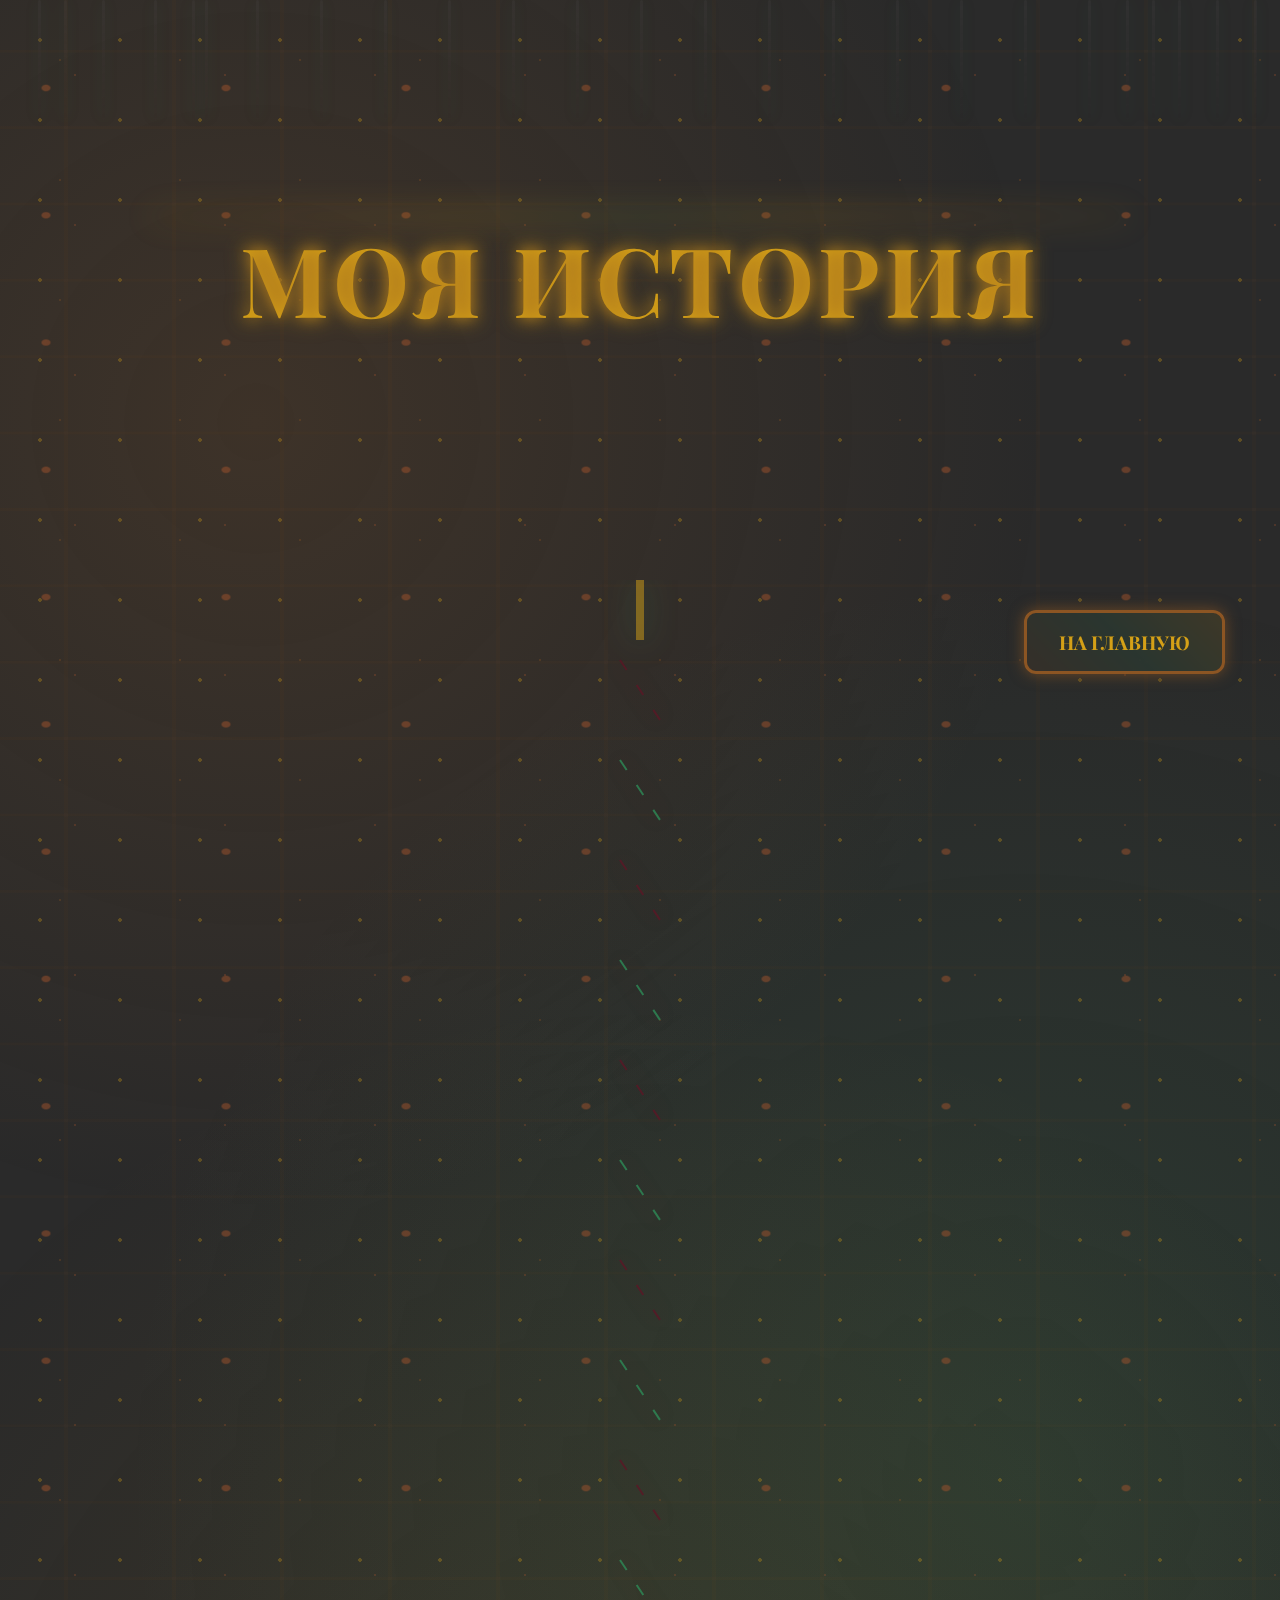
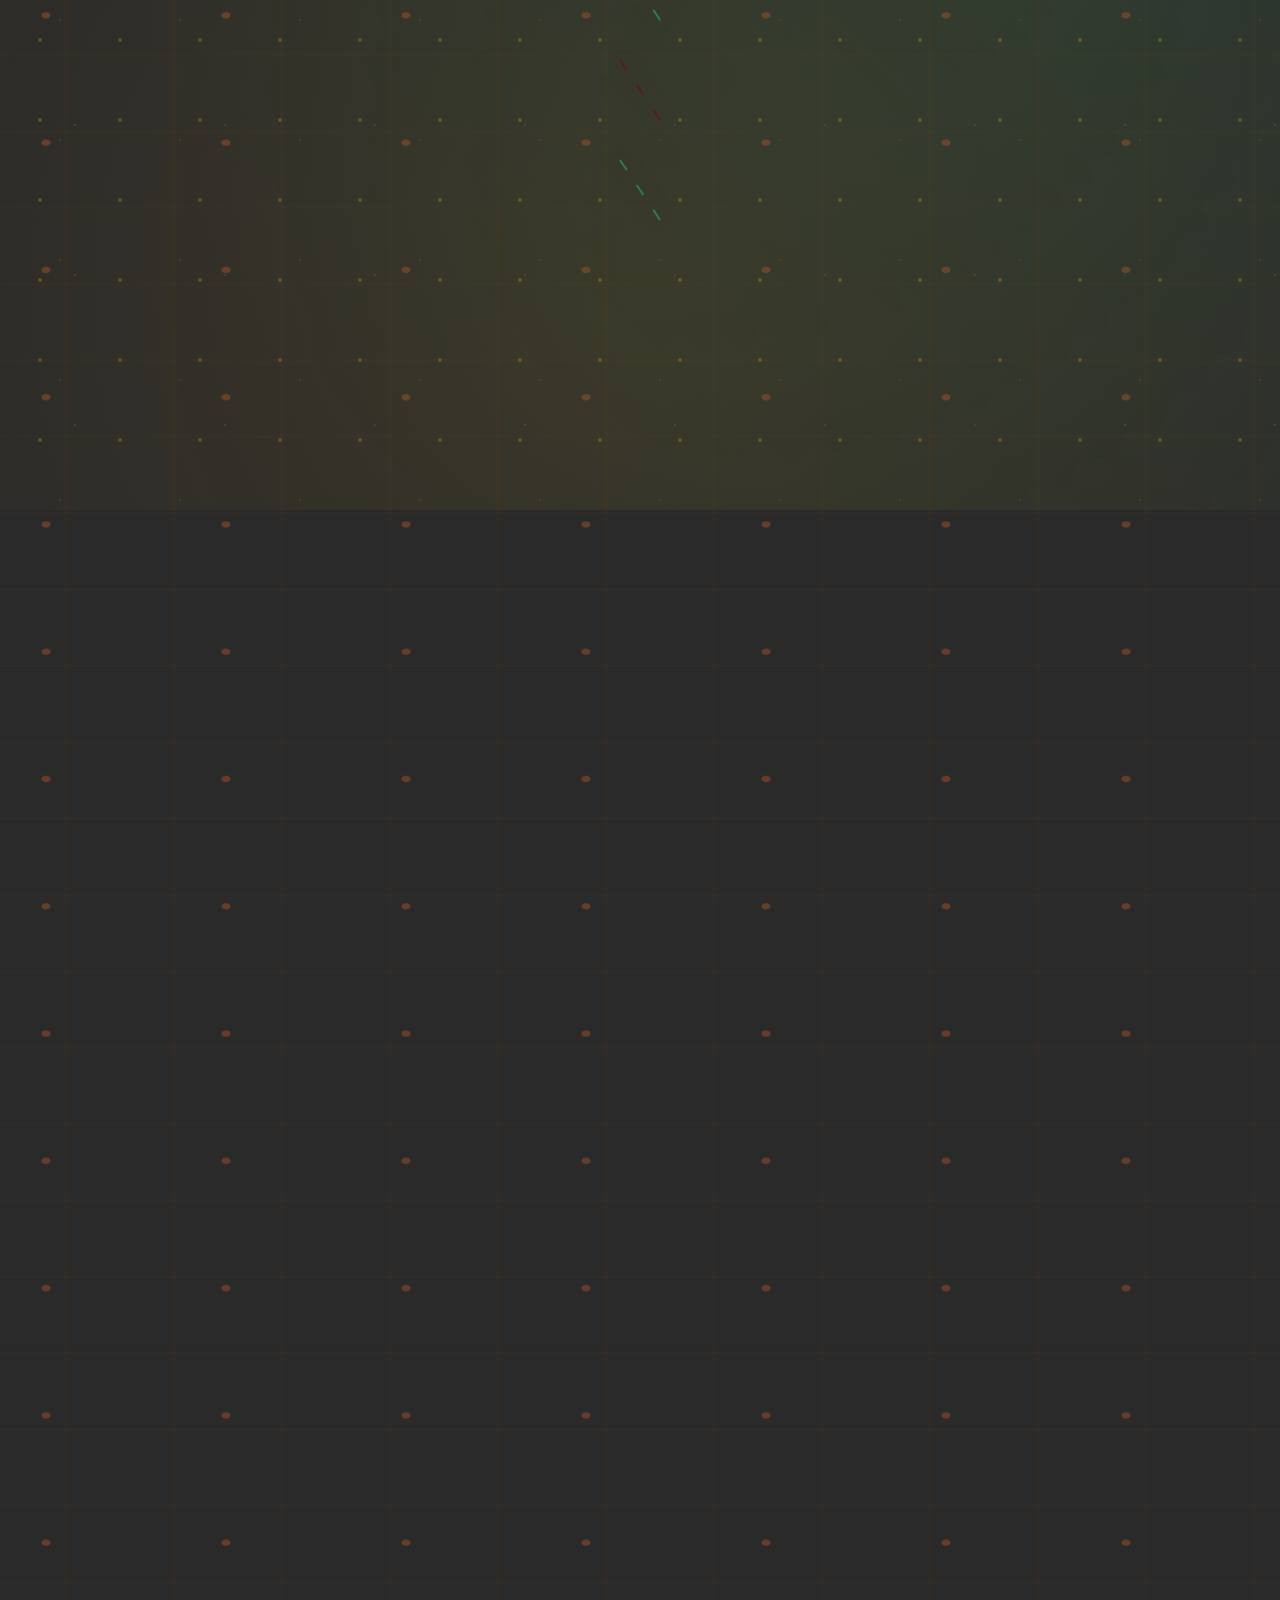
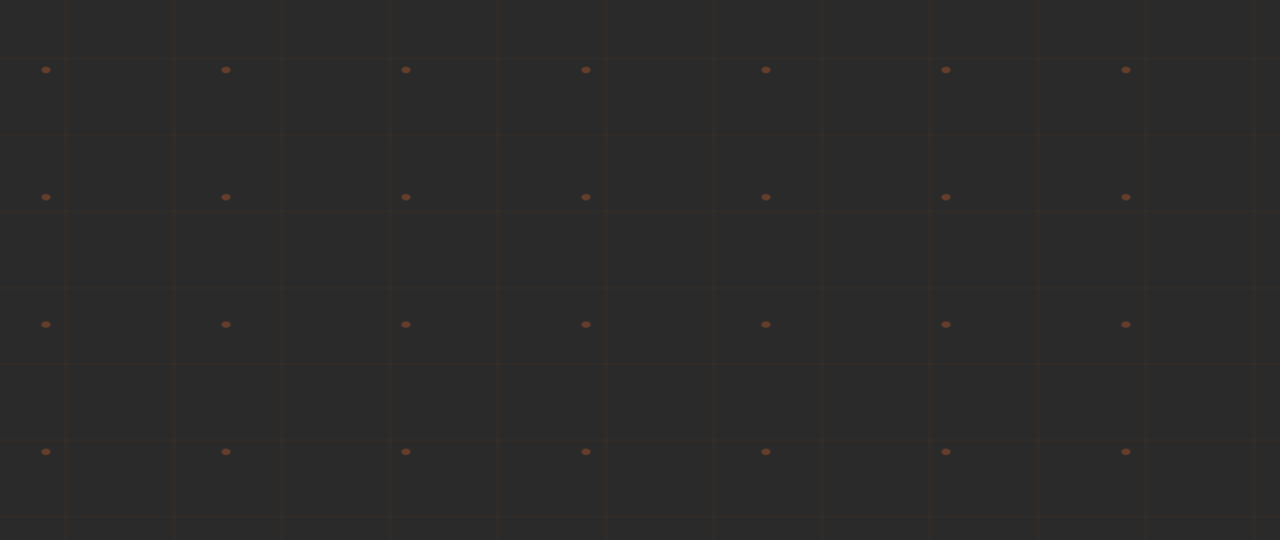
==== commit 654f0716: "Update achievement.html" ====
--- a/achievement.html
+++ b/achievement.html
@@ -4,797 +4,865 @@
     <meta charset="UTF-8">
     <meta name="viewport" content="width=device-width, initial-scale=1.0">
     <title>Моя История</title>
-    <link href="https://fonts.googleapis.com/css2?family=Orbitron:wght@400;700&family=Raleway:wght@300;400;600&display=swap" rel="stylesheet">
+    <link href="https://fonts.googleapis.com/css2?family=Playfair+Display:wght@400;700&family=Roboto+Mono:wght@300;400&display=swap" rel="stylesheet">
     <style>
-    :root {
-    --primary-color: #00FFAA;
-    --secondary-color: #FFD700;
-    --accent-color: #41C7FF;
-    --dark-bg: #081C1A;
-    --darker-bg: #051514;
-    --light-text: #E0F7FA;
-    --glow-shadow: 0 0 20px rgba(0, 255, 170, 0.8), 0 0 40px rgba(0, 255, 170, 0.4);
-    --gold-glow: 0 0 20px rgba(255, 215, 0, 0.7);
-    --blue-glow: 0 0 20px rgba(65, 199, 255, 0.7);
-    --neon-pink: #FF0099;
-    --neon-purple: #9D00FF;
-    --electric-blue: #00A3FF;
-}
-
-body {
-    margin: 0;
-    font-family: 'Raleway', sans-serif;
-    background: var(--dark-bg);
-    color: var(--light-text);
-    overflow-x: hidden;
-    position: relative;
-    min-height: 100vh;
-    perspective: 1000px;
-}
-
-/* Enhanced background effects */
-.bio-bg {
-    position: fixed;
-    top: 0;
-    left: 0;
-    width: 100%;
-    height: 100%;
-    background: 
-        radial-gradient(circle at 30% 30%, rgba(0, 255, 170, 0.15), transparent 40%),
-        radial-gradient(circle at 70% 60%, rgba(65, 199, 255, 0.12), transparent 50%),
-        radial-gradient(circle at 50% 90%, rgba(255, 215, 0, 0.1), transparent 45%);
-    z-index: -1;
-    animation: pulseBG 20s infinite ease-in-out;
-}
-
-/* Improved stars in background */
-.bio-bg::before {
-    content: '';
-    position: absolute;
-    width: 100%;
-    height: 100%;
-    background-image: 
-        radial-gradient(circle, white 1px, transparent 1px),
-        radial-gradient(circle, rgba(255, 255, 255, 0.5) 1px, transparent 1px);
-    background-size: 70px 70px, 150px 150px;
-    opacity: 0.4;
-    animation: twinkling 8s infinite linear;
-}
-
-@keyframes twinkling {
-    0%, 100% { opacity: 0.4; }
-    50% { opacity: 0.6; }
-}
-
-/* Enhanced grid overlay with animated lines */
-.grid-overlay {
-    position: fixed;
-    top: 0;
-    left: 0;
-    width: 200%;
-    height: 200%;
-    background-image: 
-        linear-gradient(to right, rgba(0, 255, 170, 0.05) 1px, transparent 1px),
-        linear-gradient(to bottom, rgba(0, 255, 170, 0.05) 1px, transparent 1px);
-    background-size: 50px 50px;
-    z-index: -1;
-    opacity: 0.4;
-    animation: gridMove 60s infinite linear;
-    transform-origin: center;
-    transform: translate(-25%, -25%) rotateX(60deg) scale(2);
-}
-
-/* Moving data streams in background */
-.data-streams {
-    position: fixed;
-    top: 0;
-    left: 0;
-    width: 100%;
-    height: 100%;
-    z-index: -1;
-    opacity: 0.15;
-    pointer-events: none;
-}
-
-.data-stream {
-    position: absolute;
-    width: 1px;
-    height: 100px;
-    background: var(--primary-color);
-    box-shadow: 0 0 8px var(--primary-color);
-    animation: fallStream 5s linear infinite;
-}
-
-@keyframes fallStream {
-    0% { transform: translateY(-100px); opacity: 0; }
-    10% { opacity: 1; }
-    90% { opacity: 1; }
-    100% { transform: translateY(100vh); opacity: 0; }
-}
-
-/* Generate 20 data streams with different positions and delays */
-.data-stream:nth-child(1) { left: 5%; animation-duration: 4s; }
-.data-stream:nth-child(2) { left: 10%; animation-duration: 6s; animation-delay: 0.5s; }
-.data-stream:nth-child(3) { left: 15%; animation-duration: 5s; animation-delay: 1s; }
-.data-stream:nth-child(4) { left: 20%; animation-duration: 7s; animation-delay: 0.3s; }
-.data-stream:nth-child(5) { left: 25%; animation-duration: 4.5s; animation-delay: 0.7s; }
-.data-stream:nth-child(6) { left: 30%; animation-duration: 6.5s; animation-delay: 1.2s; }
-.data-stream:nth-child(7) { left: 35%; animation-duration: 5.5s; animation-delay: 0.2s; }
-.data-stream:nth-child(8) { left: 40%; animation-duration: 7.2s; animation-delay: 0.9s; }
-.data-stream:nth-child(9) { left: 45%; animation-duration: 4.8s; animation-delay: 1.5s; }
-.data-stream:nth-child(10) { left: 50%; animation-duration: 6.2s; animation-delay: 0.4s; }
-.data-stream:nth-child(11) { left: 55%; animation-duration: 5.1s; animation-delay: 1.1s; }
-.data-stream:nth-child(12) { left: 60%; animation-duration: 7.5s; animation-delay: 0.6s; }
-.data-stream:nth-child(13) { left: 65%; animation-duration: 4.3s; animation-delay: 1.3s; }
-.data-stream:nth-child(14) { left: 70%; animation-duration: 6.7s; animation-delay: 0.8s; }
-.data-stream:nth-child(15) { left: 75%; animation-duration: 5.3s; animation-delay: 0.1s; }
-.data-stream:nth-child(16) { left: 80%; animation-duration: 7.8s; animation-delay: 0.7s; }
-.data-stream:nth-child(17) { left: 85%; animation-duration: 4.6s; animation-delay: 1.4s; }
-.data-stream:nth-child(18) { left: 90%; animation-duration: 6.3s; animation-delay: 0.5s; }
-.data-stream:nth-child(19) { left: 95%; animation-duration: 5.7s; animation-delay: 1.2s; }
-.data-stream:nth-child(20) { left: 98%; animation-duration: 7.1s; animation-delay: 0.3s; }
-
-@keyframes gridMove {
-    0% { transform: translate(-25%, -25%) rotateX(60deg) scale(2); }
-    100% { transform: translate(-75%, -75%) rotateX(60deg) scale(2); }
-}
-
-@keyframes pulseBG {
-    0%, 100% { opacity: 0.6; transform: scale(1); }
-    50% { opacity: 0.9; transform: scale(1.08); }
-}
-
-#my-history {
-    padding: 140px 20px 120px;
-    position: relative;
-    min-height: 100vh;
-}
-
-header {
-    text-align: center;
-    margin-bottom: 100px;
-    position: relative;
-    z-index: 2;
-    transform-style: preserve-3d;
-}
-
-/* Enhanced title with 3D effect and glitch animation */
-.title {
-    font-family: 'Orbitron', sans-serif;
-    font-size: 5.5rem;
-    font-weight: 800;
-    color: var(--primary-color);
-    text-shadow: var(--glow-shadow);
-    animation: growText 2.5s ease-out forwards, floatTitle 6s ease-in-out infinite;
-    position: relative;
-    letter-spacing: 4px;
-    transform: translateZ(30px);
-}
-
-.title::before, .title::after {
-    content: attr(data-text);
-    position: absolute;
-    top: 0;
-    left: 0;
-    width: 100%;
-    height: 100%;
-}
-
-.title::before {
-    color: var(--accent-color);
-    filter: blur(15px);
-    opacity: 0.5;
-    animation: glitchTitle 5s infinite;
-}
-
-.title::after {
-    color: var(--secondary-color);
-    opacity: 0.3;
-    filter: blur(10px);
-    animation: glitchTitle2 4s infinite 0.5s;
-    transform: translateZ(-10px);
-}
-
-@keyframes floatTitle {
-    0%, 100% { transform: translateZ(30px) translateY(0); }
-    50% { transform: translateZ(30px) translateY(-15px); }
-}
-
-@keyframes glitchTitle {
-    0%, 91%, 94%, 100% { transform: translate(0, 0) skew(0deg); }
-    92% { transform: translate(-5px, 3px) skew(2deg); }
-    93% { transform: translate(5px, -3px) skew(-2deg); }
-}
-
-@keyframes glitchTitle2 {
-    0%, 89%, 93%, 100% { transform: translate(0, 0) skew(0deg); }
-    90% { transform: translate(6px, -2px) skew(-1deg); }
-    92% { transform: translate(-7px, 1px) skew(3deg); }
-}
-
-/* Enhanced title underline with gradient and animation */
-.title::after {
-    content: '';
-    position: absolute;
-    bottom: -20px;
-    left: 50%;
-    transform: translateX(-50%);
-    width: 70%;
-    height: 4px;
-    background: linear-gradient(90deg, 
-        transparent, 
-        var(--primary-color), 
-        var(--secondary-color), 
-        var(--accent-color), 
-        var(--secondary-color), 
-        var(--primary-color), 
-        transparent);
-    animation: pulseWidth 4s infinite ease-in-out, colorShift 10s infinite alternate;
-    box-shadow: 0 0 15px rgba(0, 255, 170, 0.6);
-}
-
-@keyframes colorShift {
-    0% { background-position: 0% 50%; filter: hue-rotate(0deg); }
-    100% { background-position: 100% 50%; filter: hue-rotate(60deg); }
-}
-
-@keyframes pulseWidth {
-    0%, 100% { width: 70%; opacity: 0.8; }
-    50% { width: 90%; opacity: 1; }
-}
-
-.subtitle {
-    font-size: 2.2rem;
-    color: var(--secondary-color);
-    text-shadow: var(--gold-glow);
-    animation: fadeIn 2.5s ease-out 0.7s forwards, floatSubtitle 8s ease-in-out 3s infinite;
-    opacity: 0;
-    letter-spacing: 2px;
-    margin-top: 30px;
-    font-weight: 600;
-    position: relative;
-}
-
-@keyframes floatSubtitle {
-    0%, 100% { transform: translateY(0) scale(1); filter: brightness(1); }
-    50% { transform: translateY(-10px) scale(1.05); filter: brightness(1.2); }
-}
-
-@keyframes growText {
-    0% { transform: scale(0.4); opacity: 0; filter: blur(15px); }
-    100% { transform: scale(1); opacity: 1; filter: blur(0); }
-}
-
-@keyframes fadeIn {
-    from { opacity: 0; transform: translateY(25px); }
-    to { opacity: 1; transform: translateY(0); }
-}
-
-/* Improved DNA timeline */
-.history-container {
-    position: relative;
-    max-width: 1400px;
-    margin: 0 auto;
-    display: flex;
-    justify-content: center;
-    align-items: flex-start;
-    height: 1200px;
-    perspective: 1000px;
-}
-
-.dna-timeline {
-    width: 300px;
-    height: 1200px;
-    position: absolute;
-    left: 50%;
-    transform: translateX(-50%);
-    z-index: 1;
-}
-
-.dna-strand-1, .dna-strand-2 {
-    stroke-dasharray: 2400;
-    stroke-dashoffset: 2400;
-    animation: drawDNA 6s ease-out forwards;
-    filter: drop-shadow(0 0 8px var(--primary-color));
-}
-
-.dna-strand-2 {
-    animation-delay: 0.3s;
-}
-
-@keyframes drawDNA {
-    to { stroke-dashoffset: 0; }
-}
-
-.dna-node {
-    opacity: 0;
-    transform: scale(0);
-    transition: all 0.6s ease-out;
-    cursor: pointer;
-    filter: drop-shadow(0 0 12px var(--primary-color));
-}
-
-.dna-node.active {
-    opacity: 1;
-    transform: scale(1);
-    box-shadow: var(--glow-shadow);
-    animation: pulseNode 3s infinite ease-in-out;
-}
-
-.dna-node:hover {
-    transform: scale(1.4);
-    filter: drop-shadow(0 0 20px var(--primary-color));
-}
-
-@keyframes pulseNode {
-    0%, 100% { transform: scale(1); filter: brightness(1); }
-    50% { transform: scale(1.15); filter: brightness(1.3); }
-}
-
-.energy-pulse {
-    stroke-dasharray: 50 1150;
-    stroke-dashoffset: 0;
-    animation: energyFlow 4s infinite linear;
-    filter: drop-shadow(0 0 5px var(--primary-color));
-}
-
-/* Enhanced DNA connectors with flowing effect */
-.dna-connectors {
-    opacity: 0.7;
-    stroke-dasharray: 10 15;
-    animation: flowConnectors 12s infinite linear;
-    filter: drop-shadow(0 0 2px var(--accent-color));
-}
-
-@keyframes flowConnectors {
-    to { stroke-dashoffset: -500; }
-}
-
-@keyframes energyFlow {
-    0% { stroke-dashoffset: 1200; opacity: 0.3; }
-    50% { opacity: 1; }
-    100% { stroke-dashoffset: 0; opacity: 0.3; }
-}
-
-.timeline-content {
-    position: relative;
-    width: 100%;
-    z-index: 2;
-}
-
-/* Enhanced timeline events with 3D effect and glass morphism */
-.timeline-event {
-    max-width: 600px;
-    background: rgba(10, 46, 43, 0.5);
-    backdrop-filter: blur(12px);
-    padding: 40px;
-    border-radius: 15px;
-    margin: 40px auto;
-    opacity: 0;
-    transform: translateY(100px) scale(0.8) rotateX(10deg);
-    transition: all 1.2s cubic-bezier(0.175, 0.885, 0.32, 1.275);
-    position: relative;
-    clip-path: polygon(5% 0%, 95% 0%, 100% 5%, 100% 95%, 95% 100%, 5% 100%, 0% 95%, 0% 5%);
-    box-shadow: 0 10px 30px rgba(0, 0, 0, 0.3), 0 0 30px rgba(0, 255, 170, 0.3);
-    border: 1px solid rgba(0, 255, 170, 0.1);
-    background-clip: padding-box;
-    transform-style: preserve-3d;
-}
-
-/* Enhanced animated border with gradient and scanner effect */
-.timeline-event::before {
-    content: '';
-    position: absolute;
-    top: -2px; 
-    left: -2px;
-    right: -2px;
-    bottom: -2px;
-    background: linear-gradient(45deg, 
-        var(--primary-color), 
-        transparent, 
-        var(--accent-color), 
-        transparent, 
-        var(--secondary-color),
-        transparent,
-        var(--neon-pink),
-        transparent,
-        var(--electric-blue));
-    background-size: 400% 400%;
-    z-index: -1;
-    animation: gradientBorder 15s ease infinite;
-    border-radius: 15px;
-    clip-path: polygon(5% 0%, 95% 0%, 100% 5%, 100% 95%, 95% 100%, 5% 100%, 0% 95%, 0% 5%);
-    opacity: 0.8;
-}
-
-/* Scanner line effect on timeline events */
-.timeline-event::after {
-    content: '';
-    position: absolute;
-    top: 0;
-    left: -100%;
-    width: 70%;
-    height: 100%;
-    background: linear-gradient(90deg, 
-        transparent, 
-        rgba(0, 255, 170, 0.1), 
-        rgba(65, 199, 255, 0.1), 
-        transparent);
-    z-index: 1;
-    animation: scannerEffect 5s infinite ease-in-out;
-    pointer-events: none;
-}
-
-@keyframes scannerEffect {
-    0% { left: -70%; opacity: 0; }
-    30% { opacity: 1; }
-    70% { opacity: 1; }
-    100% { left: 100%; opacity: 0; }
-}
-
-@keyframes gradientBorder {
-    0% { background-position: 0% 50%; }
-    50% { background-position: 100% 50%; }
-    100% { background-position: 0% 50%; }
-}
-
-.timeline-event.active {
-    opacity: 1;
-    transform: translateY(0) scale(1) rotateX(0deg);
-    box-shadow: 0 15px 35px rgba(0, 0, 0, 0.3), 0 0 30px rgba(0, 255, 170, 0.6);
-    transition-delay: calc(var(--index) * 0.2s);
-}
-
-.timeline-event h3 {
-    font-family: 'Orbitron', sans-serif;
-    color: var(--secondary-color);
-    font-size: 2rem;
-    margin-bottom: 20px;
-    text-shadow: var(--gold-glow);
-    display: inline-block;
-    position: relative;
-    z-index: 2;
-    transform: translateZ(20px);
-}
-
-/* Enhanced underline effect for heading */
-.timeline-event h3::after {
-    content: '';
-    display: block;
-    width: 0;
-    height: 3px;
-    background: linear-gradient(90deg, 
-        var(--secondary-color), 
-        var(--accent-color), 
-        var(--secondary-color));
-    transition: width 1.2s cubic-bezier(0.19, 1, 0.22, 1);
-    margin-top: 8px;
-    box-shadow: var(--gold-glow);
-}
-
-.timeline-event.active h3::after {
-    width: 100%;
-}
-
-.timeline-event p {
-    line-height: 1.9;
-    font-size: 1.15rem;
-    position: relative;
-    z-index: 2;
-    transform: translateZ(10px);
-    text-shadow: 0 0 5px rgba(0, 0, 0, 0.3);
-}
-
-.timeline-event p::first-letter {
-    font-size: 1.8em;
-    color: var(--accent-color);
-    text-shadow: var(--blue-glow);
-    padding-right: 2px;
-}
-
-/* Enhanced holographic details with interactive elements */
-.holo-detail {
-    display: none;
-    margin-top: 25px;
-    padding: 20px;
-    background: linear-gradient(135deg, 
-        rgba(0, 255, 170, 0.15), 
-        rgba(65, 199, 255, 0.15),
-        rgba(65, 199, 255, 0.05));
-    border-radius: 12px;
-    font-family: 'Orbitron', sans-serif;
-    color: var(--accent-color);
-    text-shadow: var(--blue-glow);
-    font-size: 0.95rem;
-    position: relative;
-    overflow: hidden;
-    transform: translateZ(5px);
-    border: 1px solid rgba(65, 199, 255, 0.3);
-    box-shadow: 0 0 15px rgba(65, 199, 255, 0.2) inset;
-}
-
-.holo-detail::before {
-    content: '';
-    position: absolute;
-    top: 0;
-    left: -100%;
-    width: 50%;
-    height: 100%;
-    background: linear-gradient(90deg, 
-        transparent, 
-        rgba(255, 255, 255, 0.1), 
-        rgba(255, 255, 255, 0.2), 
-        rgba(255, 255, 255, 0.1), 
-        transparent);
-    animation: hologramScan 3s linear infinite;
-    transform: skewX(-25deg);
-}
-
-@keyframes hologramScan {
-    0% { left: -150%; }
-    100% { left: 150%; }
-}
-
-.timeline-event:hover .holo-detail {
-    display: block;
-    animation: fadeHolo 0.7s cubic-bezier(0.19, 1, 0.22, 1);
-}
-
-@keyframes fadeHolo {
-    from { opacity: 0; transform: translateY(10px) translateZ(5px); }
-    to { opacity: 1; transform: translateY(0) translateZ(5px); }
-}
-
-/* Enhanced offset positioning of events */
-.timeline-event:nth-child(odd) {
-    margin-left: 0;
-    margin-right: auto;
-    transform: translateX(-120px) translateY(100px) scale(0.8) rotateY(-5deg);
-}
-
-.timeline-event:nth-child(even) {
-    margin-left: auto;
-    margin-right: 0;
-    transform: translateX(120px) translateY(100px) scale(0.8) rotateY(5deg);
-}
-
-.timeline-event:nth-child(odd).active {
-    transform: translateX(0) translateY(0) scale(1) rotateY(0);
-}
-
-.timeline-event:nth-child(even).active {
-    transform: translateX(0) translateY(0) scale(1) rotateY(0);
-}
-
-/* Enhanced year badge with holographic effect */
-.year-badge {
-    position: absolute;
-    top: -18px;
-    right: 25px;
-    background: linear-gradient(135deg, rgba(0, 255, 170, 0.3), rgba(65, 199, 255, 0.2));
-    padding: 7px 18px;
-    border-radius: 20px;
-    font-family: 'Orbitron', sans-serif;
-    color: var(--primary-color);
-    font-size: 1rem;
-    box-shadow: 0 0 15px rgba(0, 255, 170, 0.6), 0 0 30px rgba(0, 255, 170, 0.3) inset;
-    opacity: 0;
-    transform: translateY(-15px);
-    transition: all 0.8s cubic-bezier(0.19, 1, 0.22, 1) 0.5s;
-    border: 1px solid rgba(0, 255, 170, 0.3);
-    backdrop-filter: blur(5px);
-    letter-spacing: 1px;
-    text-shadow: 0 0 10px var(--primary-color);
-    z-index: 5;
-}
-
-.timeline-event.active .year-badge {
-    opacity: 1;
-    transform: translateY(0);
-}
-
-/* Enhanced event icons with pulsing effect */
-.event-icon {
-    position: absolute;
-    top: 25px;
-    left: -25px;
-    width: 50px;
-    height: 50px;
-    background: var(--darker-bg);
-    border-radius: 50%;
-    display: flex;
-    justify-content: center;
-    align-items: center;
-    box-shadow: 0 0 20px rgba(0, 255, 170, 0.8), 0 0 10px rgba(0, 255, 170, 0.5) inset;
-    opacity: 0;
-    transition: all 0.8s ease 0.8s;
-    border: 2px solid var(--primary-color);
-    z-index: 10;
-}
-
-.timeline-event:nth-child(even) .event-icon {
-    left: auto;
-    right: -25px;
-}
-
-.timeline-event.active .event-icon {
-    opacity: 1;
-    animation: pulseIcon 3s infinite ease-in-out;
-}
-
-@keyframes pulseIcon {
-    0%, 100% { transform: scale(1); box-shadow: 0 0 20px rgba(0, 255, 170, 0.8), 0 0 10px rgba(0, 255, 170, 0.5) inset; }
-    50% { transform: scale(1.1); box-shadow: 0 0 30px rgba(0, 255, 170, 0.9), 0 0 15px rgba(0, 255, 170, 0.6) inset; }
-}
-
-.event-icon svg {
-    width: 25px;
-    height: 25px;
-    fill: var(--primary-color);
-    filter: drop-shadow(0 0 5px var(--primary-color));
-    animation: rotateSvg 10s linear infinite;
-}
-
-@keyframes rotateSvg {
-    from { transform: rotate(0deg); }
-    to { transform: rotate(360deg); }
-}
-
-/* Enhanced bio button with holographic effects */
-.bio-btn {
-    display: inline-block;
-    padding: 15px 30px;
-    font-family: 'Orbitron', sans-serif;
-    font-size: 1.3rem;
-    font-weight: 600;
-    color: var(--primary-color);
-    background: rgba(10, 46, 43, 0.7);
-    border: 2px solid transparent;
-    border-radius: 12px;
-    text-decoration: none;
-    text-transform: uppercase;
-    position: relative;
-    overflow: hidden;
-    transition: all 0.4s cubic-bezier(0.19, 1, 0.22, 1);
-    margin-top: 30px;
-    letter-spacing: 2px;
-    backdrop-filter: blur(10px);
-    box-shadow: 0 5px 15px rgba(0, 0, 0, 0.3);
-    transform-style: preserve-3d;
-    transform: translateZ(10px);
-}
-
-.bio-btn::before {
-    content: '';
-    position: absolute;
-    top: -2px;
-    left: -2px;
-    right: -2px;
-    bottom: -2px;
-    background: linear-gradient(45deg, 
-        var(--primary-color), 
-        var(--accent-color), 
-        var(--secondary-color), 
-        var(--neon-pink), 
-        var(--electric-blue));
-    background-size: 400% 400%;
-    z-index: -1;
-    animation: impulseBorder 3s infinite linear, gradientMove 8s infinite linear;
-    opacity: 0.7;
-    border-radius: 12px;
-}
-
-.bio-btn::after {
-    content: '';
-    position: absolute;
-    top: 0;
-    left: -100%;
-    width: 70%;
-    height: 100%;
-    background: linear-gradient(90deg, 
-        transparent, 
-        rgba(255, 255, 255, 0.2), 
-        transparent);
-    transition: 0.5s;
-    animation: scanBtn 3s infinite ease-in-out;
-    transform: skewX(-25deg);
-}
-
-@keyframes scanBtn {
-    0% { left: -100%; opacity: 0; }
-    40% { opacity: 0.8; }
-    60% { opacity: 0.8; }
-    100% { left: 150%; opacity: 0; }
-}
-
-@keyframes gradientMove {
-    0% { background-position: 0% 50%; }
-    50% { background-position: 100% 50%; }
-    100% { background-position: 0% 50%; }
-}
-
-.bio-btn:hover {
-    color: var(--light-text);
-    background: rgba(0, 255, 170, 0.3);
-    box-shadow: var(--glow-shadow), 0 8px 25px rgba(0, 0, 0, 0.3);
-    transform: translateY(-5px) translateZ(10px);
-    letter-spacing: 3px;
-}
-
-.bio-btn:hover::before {
-    animation-duration: 1.5s;
-    opacity: 1;
-}
-
-@keyframes impulseBorder {
-    0% { clip-path: inset(0 100% 0 0); }
-    25% { clip-path: inset(0 0 0 0); }
-    50% { clip-path: inset(100% 0 0 0); }
-    75% { clip-path: inset(0 0 0 100%); }
-    100% { clip-path: inset(0 100% 0 0); }
-}
-
-/* Enhanced return button with more interactive effects */
-.return-btn-container {
-    position: fixed;
-    top: 25px;
-    right: 25px;
-    z-index: 100;
-}
-
-.return-btn {
-    display: inline-block;
-    padding: 14px 28px;
-    font-family: 'Orbitron', sans-serif;
-    font-size: 1.1rem;
-    font-weight: 600;
-    color: var(--primary-color);
-    background: rgba(10, 46, 43, 0.7);
-    border: 2px solid var(--primary-color);
-    border-radius: 10px;
-    text-decoration: none;
-    text-transform: uppercase;
-    transition: all 0.4s cubic-bezier(0.19, 1, 0.22, 1);
-    position: relative;
+        :root {
+            --bronze: #8C5523; /* Бронза для паровых механизмов */
+            --emerald: #2E8B57; /* Изумруд для имперской роскоши */
+            --burgundy: #5C1726; /* Бордовый для величия */
+            --gold: #D4A017; /* Золото для Российской Империи */
+            --dark-steel: #2A2A2A; /* Темная сталь для индустриальности */
+            --parchment: #F2E8D5; /* Пергамент для текста */
+            --rust: #A0522D; /* Ржавчина для стімпанка */
+            --bronze-glow: 0 0 15px rgba(140, 85, 35, 0.7);
+            --emerald-glow: 0 0 15px rgba(46, 139, 87, 0.6);
+            --gold-glow: 0 0 15px rgba(212, 160, 23, 0.8);
+            --steam-gray: #4B4B4B; /* Серый пар для фона */
+        }
+
+        body {
+            margin: 0;
+            font-family: 'Roboto Mono', monospace;
+            background: var(--dark-steel);
+            color: var(--parchment);
+            overflow-x: hidden;
+            position: relative;
+            min-height: 100vh;
+            perspective: 1200px;
+        }
+
+        /* Steampunk background with gears and smoke */
+        .bio-bg {
+            position: fixed;
+            top: 0;
+            left: 0;
+            width: 100%;
+            height: 100%;
+            background: 
+                radial-gradient(circle at 20% 20%, rgba(140, 85, 35, 0.2), transparent 40%),
+                radial-gradient(circle at 80% 70%, rgba(46, 139, 87, 0.15), transparent 50%),
+                radial-gradient(circle at 50% 90%, rgba(212, 160, 23, 0.1), transparent 45%),
+                url('https://www.transparenttextures.com/patterns/metal.png') repeat;
+            z-index: -1;
+            animation: pulseBG 25s infinite ease-in-out;
+        }
+
+        .bio-bg::before {
+            content: '';
+            position: absolute;
+            width: 100%;
+            height: 100%;
+            background-image: 
+                radial-gradient(circle, var(--gold) 2px, transparent 2px),
+                radial-gradient(circle, var(--bronze) 1px, transparent 1px),
+                radial-gradient(circle, var(--rust) 1px, transparent 1px);
+            background-size: 80px 80px, 120px 120px, 150px 150px;
+            opacity: 0.3;
+            animation: gearTwinkle 10s infinite linear;
+        }
+
+        @keyframes gearTwinkle {
+            0%, 100% { opacity: 0.3; transform: rotate(0deg); }
+            50% { opacity: 0.5; transform: rotate(15deg); }
+        }
+
+        /* Mechanical grid with rivets */
+        .grid-overlay {
+            position: fixed;
+            top: 0;
+            left: 0;
+            width: 200%;
+            height: 200%;
+            background-image: 
+                linear-gradient(to right, rgba(140, 85, 35, 0.1) 2px, transparent 2px),
+                linear-gradient(to bottom, rgba(140, 85, 35, 0.1) 2px, transparent 2px),
+                radial-gradient(circle, var(--rust) 2px, transparent 3px);
+            background-size: 60px 60px, 60px 60px, 100px 100px;
+            z-index: -1;
+            opacity: 0.5;
+            animation: gridShift 80s infinite linear;
+            transform-origin: center;
+            transform: translate(-25%, -25%) rotateX(45deg) scale(1.8);
+        }
+
+        @keyframes gridShift {
+            0% { transform: translate(-25%, -25%) rotateX(45deg) scale(1.8); }
+            100% { transform: translate(-75%, -75%) rotateX(45deg) scale(1.8); }
+        }
+
+        /* Steam pipes effect */
+        .data-streams {
+            position: fixed;
+            top: 0;
+            left: 0;
+            width: 100%;
+            height: 100%;
+            z-index: -1;
+            opacity: 0.2;
+            pointer-events: none;
+        }
+
+        .data-stream {
+            position: absolute;
+            width: 3px;
+            height: 120px;
+            background: linear-gradient(to bottom, var(--steam-gray), transparent);
+            box-shadow: var(--emerald-glow);
+            animation: steamRise 6s linear infinite;
+            border-radius: 2px;
+        }
+
+        @keyframes steamRise {
+            0% { transform: translateY(100vh) scale(0.5); opacity: 0; }
+            20% { opacity: 0.8; }
+            80% { opacity: 0.8; }
+            100% { transform: translateY(-100px) scale(1.2); opacity: 0; }
+        }
+
+        /* Expanded steam pipes for more detail */
+        .data-stream:nth-child(1) { left: 5%; animation-duration: 5s; }
+        .data-stream:nth-child(2) { left: 8%; animation-duration: 7s; animation-delay: 0.5s; }
+        .data-stream:nth-child(3) { left: 12%; animation-duration: 6s; animation-delay: 1s; }
+        .data-stream:nth-child(4) { left: 16%; animation-duration: 8s; animation-delay: 0.3s; }
+        .data-stream:nth-child(5) { left: 20%; animation-duration: 5.5s; animation-delay: 0.7s; }
+        .data-stream:nth-child(6) { left: 25%; animation-duration: 7.5s; animation-delay: 1.2s; }
+        .data-stream:nth-child(7) { left: 30%; animation-duration: 6.5s; animation-delay: 0.2s; }
+        .data-stream:nth-child(8) { left: 35%; animation-duration: 8.2s; animation-delay: 0.9s; }
+        .data-stream:nth-child(9) { left: 40%; animation-duration: 5.8s; animation-delay: 1.5s; }
+        .data-stream:nth-child(10) { left: 45%; animation-duration: 7.2s; animation-delay: 0.4s; }
+        .data-stream:nth-child(11) { left: 50%; animation-duration: 6.1s; animation-delay: 1.1s; }
+        .data-stream:nth-child(12) { left: 55%; animation-duration: 8.5s; animation-delay: 0.6s; }
+        .data-stream:nth-child(13) { left: 60%; animation-duration: 5.3s; animation-delay: 1.3s; }
+        .data-stream:nth-child(14) { left: 65%; animation-duration: 7.7s; animation-delay: 0.8s; }
+        .data-stream:nth-child(15) { left: 70%; animation-duration: 6.3s; animation-delay: 0.1s; }
+        .data-stream:nth-child(16) { left: 75%; animation-duration: 8.8s; animation-delay: 0.7s; }
+        .data-stream:nth-child(17) { left: 80%; animation-duration: 5.6s; animation-delay: 1.4s; }
+        .data-stream:nth-child(18) { left: 85%; animation-duration: 7.3s; animation-delay: 0.5s; }
+        .data-stream:nth-child(19) { left: 90%; animation-duration: 6.7s; animation-delay: 1.2s; }
+        .data-stream:nth-child(20) { left: 95%; animation-duration: 8.1s; animation-delay: 0.3s; }
+        .data-stream:nth-child(21) { left: 3%; animation-duration: 6.9s; animation-delay: 0.9s; }
+        .data-stream:nth-child(22) { left: 15%; animation-duration: 7.4s; animation-delay: 1.6s; }
+        .data-stream:nth-child(23) { left: 88%; animation-duration: 5.4s; animation-delay: 0.4s; }
+        .data-stream:nth-child(24) { left: 92%; animation-duration: 8.3s; animation-delay: 1.1s; }
+        .data-stream:nth-child(25) { left: 98%; animation-duration: 6.6s; animation-delay: 0.2s; }
+
+        @keyframes pulseBG {
+            0%, 100% { opacity: 0.7; transform: scale(1); }
+            50% { opacity: 1; transform: scale(1.05); }
+        }
+
+        #my-history {
+            padding: 150px 25px 130px;
+            position: relative;
+            min-height: 100vh;
+        }
+
+        header {
+            text-align: center;
+            margin-bottom: 120px;
+            position: relative;
+            z-index: 2;
+            transform-style: preserve-3d;
+        }
+
+        /* Steampunk title with mechanical elegance */
+        .title {
+            font-family: 'Playfair Display', serif;
+            font-size: 6rem;
+            font-weight: 700;
+            color: var(--gold);
+            text-shadow: var(--gold-glow);
+            animation: growText 3s ease-out forwards, steamFloat 7s ease-in-out infinite;
+            position: relative;
+            letter-spacing: 5px;
+            transform: translateZ(40px);
+            text-transform: uppercase;
+        }
+
+        .title::before, .title::after {
+            content: attr(data-text);
+            position: absolute;
+            top: 0;
+            left: 0;
+            width: 100%;
+            height: 100%;
+        }
+
+        .title::before {
+            color: var(--bronze);
+            filter: blur(10px);
+            opacity: 0.6;
+            animation: gearShift 6s infinite;
+        }
+
+        .title::after {
+            color: var(--burgundy);
+            opacity: 0.4;
+            filter: blur(15px);
+            animation: gearShift2 5s infinite 0.5s;
+            transform: translateZ(-15px);
+        }
+
+        @keyframes steamFloat {
+            0%, 100% { transform: translateZ(40px) translateY(0); }
+            50% { transform: translateZ(40px) translateY(-20px); }
+        }
+
+        @keyframes gearShift {
+            0%, 90%, 95%, 100% { transform: translate(0, 0) skew(0deg); }
+            92% { transform: translate(-6px, 4px) skew(3deg); }
+            93% { transform: translate(6px, -4px) skew(-3deg); }
+        }
+
+        @keyframes gearShift2 {
+            0%, 88%, 94%, 100% { transform: translate(0, 0) skew(0deg); }
+            90% { transform: translate(8px, -3px) skew(-2deg); }
+            92% { transform: translate(-8px, 2px) skew(4deg); }
+        }
+
+        .title::after {
+            content: '';
+            position: absolute;
+            bottom: -25px;
+            left: 50%;
+            transform: translateX(-50%);
+            width: 80%;
+            height: 5px;
+            background: linear-gradient(90deg, 
+                transparent, 
+                var(--bronze), 
+                var(--gold), 
+                var(--emerald), 
+                var(--gold), 
+                var(--bronze), 
+                transparent);
+            animation: pulseWidth 5s infinite ease-in-out, metalShine 12s infinite alternate;
+            box-shadow: var(--gold-glow);
+        }
+
+        @keyframes metalShine {
+            0% { background-position: 0% 50%; filter: brightness(1); }
+            100% { background-position: 100% 50%; filter: brightness(1.2); }
+        }
+
+        @keyframes pulseWidth {
+            0%, 100% { width: 80%; opacity: 0.7; }
+            50% { width: 95%; opacity: 1; }
+        }
+
+        .subtitle {
+            font-size: 2.5rem;
+            color: var(--emerald);
+            text-shadow: var(--emerald-glow);
+            animation: fadeIn 3s ease-out 0.8s forwards, steamSubtitle 9s ease-in-out 3s infinite;
+            opacity: 0;
+            letter-spacing: 3px;
+            margin-top: 35px;
+            font-weight: 400;
+            position: relative;
+        }
+
+        @keyframes steamSubtitle {
+            0%, 100% { transform: translateY(0) scale(1); filter: brightness(1); }
+            50% { transform: translateY(-15px) scale(1.05); filter: brightness(1.3); }
+        }
+
+        @keyframes growText {
+            0% { transform: scale(0.3); opacity: 0; filter: blur(20px); }
+            100% { transform: scale(1); opacity: 1; filter: blur(0); }
+        }
+
+        @keyframes fadeIn {
+            from { opacity: 0; transform: translateY(30px); }
+            to { opacity: 1; transform: translateY(0); }
+        }
+
+        /* Mechanical timeline with steam pipes */
+        .history-container {
+            position: relative;
+            max-width: 1500px;
+            margin: 0 auto;
+            display: flex;
+            justify-content: center;
+            align-items: flex-start;
+            height: 1400px;
+            perspective: 1200px;
+        }
+
+        .dna-timeline {
+            width: 350px;
+            height: 1400px;
+            position: absolute;
+            left: 50%;
+            transform: translateX(-50%);
+            z-index: 1;
+        }
+
+        .dna-strand-1, .dna-strand-2 {
+            stroke-dasharray: 2800;
+            stroke-dashoffset: 2800;
+            animation: drawPipe 7s ease-out forwards;
+            filter: drop-shadow(var(--bronze-glow));
+        }
+
+        .dna-strand-1 {
+            stroke: var(--bronze);
+            stroke-width: 4;
+            fill: none;
+        }
+
+        .dna-strand-2 {
+            stroke: var(--emerald);
+            stroke-width: 4;
+            fill: none;
+            animation-delay: 0.4s;
+        }
+
+        @keyframes drawPipe {
+            to { stroke-dashoffset: 0; }
+        }
+
+        .dna-node {
+            opacity: 0;
+            transform: scale(0);
+            transition: all 0.7s ease-out;
+            cursor: pointer;
+            filter: drop-shadow(var(--gold-glow));
+        }
+
+        .dna-node.active {
+            opacity: 1;
+            transform: scale(1);
+            box-shadow: var(--gold-glow);
+            animation: gearPulse 4s infinite ease-in-out;
+        }
+
+        .dna-node:hover {
+            transform: scale(1.5);
+            filter: drop-shadow(0 0 25px var(--gold));
+        }
+
+        @keyframes gearPulse {
+            0%, 100% { transform: scale(1); filter: brightness(1); }
+            50% { transform: scale(1.2); filter: brightness(1.4); }
+        }
+
+        .energy-pulse {
+            stroke-dasharray: 60 1350;
+            stroke-dashoffset: 0;
+            animation: steamFlow 5s infinite linear;
+            filter: drop-shadow(var(--emerald-glow));
+            stroke: rgba(212, 160, 23, 0.5);
+            stroke-width: 8;
+            fill: none;
+        }
+
+        .dna-connectors {
+            opacity: 0.8;
+            stroke-dasharray: 12 18;
+            animation: pipeFlow 15s infinite linear;
+            filter: drop-shadow(var(--bronze-glow));
+            stroke: var(--burgundy);
+            stroke-width: 2;
+        }
+
+        @keyframes pipeFlow {
+            to { stroke-dashoffset: -600; }
+        }
+
+        @keyframes steamFlow {
+            0% { stroke-dashoffset: 1400; opacity: 0.4; }
+            50% { opacity: 1; }
+            100% { stroke-dashoffset: 0; opacity: 0.4; }
+        }
+
+        .timeline-content {
+            position: relative;
+            width: 100%;
+            z-index: 2;
+        }
+
+        /* Timeline events with brass and leather */
+        .timeline-event {
+            max-width: 650px;
+            background: rgba(42, 42, 42, 0.8);
+            backdrop-filter: blur(15px);
+            padding: 45px;
+            border-radius: 20px;
+            margin: 50px auto;
+            opacity: 0;
+            transform: translateY(120px) scale(0.7) rotateX(15deg);
+            transition: all 1.5s cubic-bezier(0.165, 0.84, 0.44, 1);
+            position: relative;
+            clip-path: polygon(8% 0%, 92% 0%, 100% 8%, 100% 92%, 92% 100%, 8% 100%, 0% 92%, 0% 8%);
+            box-shadow: 0 12px 40px rgba(0, 0, 0, 0.4), 0 0 35px rgba(212, 160, 23, 0.3);
+            border: 3px solid var(--bronze);
+            background-clip: padding-box;
+            transform-style: preserve-3d;
+        }
+
+        .timeline-event::before {
+            content: '';
+            position: absolute;
+            top: -3px;
+            left: -3px;
+            right: -3px;
+            bottom: -3px;
+            background: linear-gradient(45deg, 
+                var(--bronze), 
+                transparent, 
+                var(--emerald), 
+                transparent, 
+                var(--gold), 
+                transparent, 
+                var(--burgundy), 
+                transparent);
+            background-size: 500% 500%;
+            z-index: -1;
+            animation: brassGlow 18s ease infinite;
+            border-radius: 20px;
+            clip-path: polygon(8% 0%, 92% 0%, 100% 8%, 100% 92%, 92% 100%, 8% 100%, 0% 92%, 0% 8%);
+            opacity: 0.7;
+        }
+
+        .timeline-event::after {
+            content: '';
+            position: absolute;
+            top: 0;
+            left: -100%;
+            width: 80%;
+            height: 100%;
+            background: linear-gradient(90deg, 
+                transparent, 
+                rgba(212, 160, 23, 0.15), 
+                rgba(46, 139, 87, 0.15), 
+                transparent);
+            z-index: 1;
+            animation: steamScan 6s infinite ease-in-out;
+            pointer-events: none;
+        }
+
+        @keyframes steamScan {
+            0% { left: -80%; opacity: 0; }
+            30% { opacity: 1; }
+            70% { opacity: 1; }
+            100% { left: 100%; opacity: 0; }
+        }
+
+        @keyframes brassGlow {
+            0% { background-position: 0% 50%; }
+            50% { background-position: 100% 50%; }
+            100% { background-position: 0% 50%; }
+        }
+
+        .timeline-event.active {
+            opacity: 1;
+            transform: translateY(0) scale(1) rotateX(0deg);
+            box-shadow: 0 20px 50px rgba(0, 0, 0, 0.5), 0 0 40px rgba(212, 160, 23, 0.6);
+            transition-delay: calc(var(--index) * 0.25s);
+        }
+
+        .timeline-event h3 {
+            font-family: 'Playfair Display', serif;
+            color: var(--gold);
+            font-size: 2.2rem;
+            margin-bottom: 25px;
+            text-shadow: var(--gold-glow);
+            display: inline-block;
+            position: relative;
+            z-index: 2;
+            transform: translateZ(25px);
+            text-transform: uppercase;
+        }
+
+        .timeline-event h3::after {
+            content: '';
+            display: block;
+            width: 0;
+            height: 4px;
+            background: linear-gradient(90deg, 
+                var(--gold), 
+                var(--emerald), 
+                var(--gold));
+            transition: width 1.5s cubic-bezier(0.19, 1, 0.22, 1);
+            margin-top: 10px;
+            box-shadow: var(--gold-glow);
+        }
+
+        .timeline-event.active h3::after {
+            width: 100%;
+        }
+
+        .timeline-event p {
+            line-height: 2;
+            font-size: 1.2rem;
+            position: relative;
+            z-index: 2;
+            transform: translateZ(15px);
+            text-shadow: 0 0 6px rgba(0, 0, 0, 0.4);
+        }
+
+        .timeline-event p::first-letter {
+            font-size: 2em;
+            color: var(--emerald);
+            text-shadow: var(--emerald-glow);
+            padding-right: 3px;
+        }
+
+        /* Mechanical detail panel */
+        .holo-detail {
+            display: none;
+            margin-top: 30px;
+            padding: 25px;
+            background: linear-gradient(135deg, 
+                rgba(140, 85, 35, 0.2), 
+                rgba(46, 139, 87, 0.15), 
+                rgba(92, 23, 38, 0.1));
+            border-radius: 15px;
+            font-family: 'Roboto Mono', monospace;
+            color: var(--parchment);
+            text-shadow: var(--bronze-glow);
+            font-size: 1rem;
+            position: relative;
+            overflow: hidden;
+            transform: translateZ(10px);
+            border: 2px solid var(--bronze);
+            box-shadow: 0 0 20px rgba(140, 85, 35, 0.3) inset;
+        }
+
+        .holo-detail::before {
+            content: '';
+            position: absolute;
+            top: 0;
+            left: -100%;
+            width: 60%;
+            height: 100%;
+            background: linear-gradient(90deg, 
+                transparent, 
+                rgba(242, 232, 213, 0.15), 
+                rgba(242, 232, 213, 0.25), 
+                transparent);
+            animation: gearScan 4s linear infinite;
+            transform: skewX(-20deg);
+        }
+
+        @keyframes gearScan {
+            0% { left: -150%; }
+            100% { left: 150%; }
+        }
+
+        .timeline-event:hover .holo-detail {
+            display: block;
+            animation: fadeGear 0.8s cubic-bezier(0.19, 1, 0.22, 1);
+        }
+
+        @keyframes fadeGear {
+            from { opacity: 0; transform: translateY(15px) translateZ(10px); }
+            to { opacity: 1; transform: translateY(0) translateZ(10px); }
+        }
+
+        .timeline-event:nth-child(odd) {
+            margin-left: 0;
+            margin-right: auto;
+            transform: translateX(-150px) translateY(120px) scale(0.7) rotateY(-8deg);
+        }
+
+        .timeline-event:nth-child(even) {
+            margin-left: auto;
+            margin-right: 0;
+            transform: translateX(150px) translateY(120px) scale(0.7) rotateY(8deg);
+        }
+
+        .timeline-event:nth-child(odd).active {
+            transform: translateX(0) translateY(0) scale(1) rotateY(0);
+        }
+
+        .timeline-event:nth-child(even).active {
+            transform: translateX(0) translateY(0) scale(1) rotateY(0);
+        }
+
+        /* Year badge with steampunk gauge */
+        .year-badge {
+            position: absolute;
+            top: -20px;
+            right: 30px;
+            background: linear-gradient(135deg, var(--bronze), var(--burgundy));
+            padding: 8px 20px;
+            border-radius: 25px;
+            font-family: 'Playfair Display', serif;
+            color: var(--parchment);
+            font-size: 1.1rem;
+            box-shadow: var(--bronze-glow), 0 0 12px rgba(140, 85, 35, 0.4) inset;
+            opacity: 0;
+            transform: translateY(-20px);
+            transition: all 1s cubic-bezier(0.19, 1, 0.22, 1) 0.6s;
+            border: 2px solid var(--gold);
+            backdrop-filter: blur(6px);
+            letter-spacing: 2px;
+            text-shadow: var(--gold-glow);
+            z-index: 5;
+        }
+
+        .timeline-event.active .year-badge {
+            opacity: 1;
+            transform: translateY(0);
+        }
+
+        /* Gear-like event icons */
+        .event-icon {
+            position: absolute;
+            top: 30px;
+            left: -30px;
+            width: 60px;
+            height: 60px;
+            background: var(--dark-steel);
+            border-radius: 50%;
+            display: flex;
+            justify-content: center;
+            align-items: center;
+            box-shadow: var(--bronze-glow), 0 0 12px rgba(140, 85, 35, 0.5) inset;
+            opacity: 0;
+            transition: all 1s ease 0.9s;
+            border: 3px solid var(--bronze);
+            z-index: 10;
+        }
+
+        .timeline-event:nth-child(even) .event-icon {
+            left: auto;
+            right: -30px;
+        }
+
+        .timeline-event.active .event-icon {
+            opacity: 1;
+            animation: gearSpin 4s infinite ease-in-out;
+        }
+
+        @keyframes gearSpin {
+            0%, 100% { transform: scale(1); box-shadow: var(--bronze-glow), 0 0 12px rgba(140, 85, 35, 0.5) inset; }
+            50% { transform: scale(1.15); box-shadow: 0 0 35px rgba(140, 85, 35, 0.9), 0 0 18px rgba(140, 85, 35, 0.6) inset; }
+        }
+
+        .event-icon svg {
+            width: 30px;
+            height: 30px;
+            fill: var(--gold);
+            filter: drop-shadow(var(--gold-glow));
+            animation: rotateGear 12s linear infinite;
+        }
+
+        @keyframes rotateGear {
+            from { transform: rotate(0deg); }
+            to { transform: rotate(360deg); }
+        }
+
+        /* Steampunk button with rivets */
+        .bio-btn {
+            display: inline-block;
+            padding: 18px 35px;
+            font-family: 'Playfair Display', serif;
+            font-size: 1.4rem;
+            font-weight: 700;
+            color: var(--gold);
+            background: rgba(42, 42, 42, 0.8);
+            border: 3px solid var(--bronze);
+            border-radius: 15px;
+            text-decoration: none;
+            text-transform: uppercase;
+            position: relative;
+            overflow: hidden;
+            transition: all 0.5s cubic-bezier(0.19, 1, 0.22, 1);
+            margin-top: 35px;
+            letter-spacing: 3px;
+            backdrop-filter: blur(12px);
+            box-shadow: 0 6px 20px rgba(0, 0, 0, 0.4);
+            transform-style: preserve-3d;
+            transform: translateZ(15px);
+        }
+
+        .bio-btn::before {
+            content: '';
+            position: absolute;
+            top: -3px;
+            left: -3px;
+            right: -3px;
+            bottom: -3px;
+            background: linear-gradient(45deg, 
+                var(--bronze), 
+                var(--emerald), 
+                var(--gold), 
+                var(--burgundy));
+            background-size: 500% 500%;
+            z-index: -1;
+            animation: steamBorder 4s infinite linear, brassMove 10s infinite linear;
+            opacity: 0.6;
+            border-radius: 15px;
+        }
+
+        .bio-btn::after {
+            content: '';
+            position: absolute;
+            top: 0;
+            left: -100%;
+            width: 80%;
+            height: 100%;
+            background: linear-gradient(90deg, 
+                transparent, 
+                rgba(242, 232, 213, 0.25), 
+                transparent);
+            transition: 0.6s;
+            animation: steamBtn 4s infinite ease-in-out;
+            transform: skewX(-20deg);
+        }
+
+        @keyframes steamBtn {
+            0% { left: -100%; opacity: 0; }
+            40% { opacity: 0.9; }
+            60% { opacity: 0.9; }
+            100% { left: 150%; opacity: 0; }
+        }
+
+        @keyframes brassMove {
+            0% { background-position: 0% 50%; }
+            50% { background-position: 100% 50%; }
+            100% { background-position: 0% 50%; }
+        }
+
+        .bio-btn:hover {
+            color: var(--parchment);
+            background: rgba(212, 160, 23, 0.3);
+            box-shadow: var(--gold-glow), 0 10px 30px rgba(0, 0, 0, 0.5);
+            transform: translateY(-6px) translateZ(15px);
+            letter-spacing: 4px;
+        }
+
+        .bio-btn:hover::before {
+            animation-duration: 2s;
+            opacity: 1;
+        }
+
+        @keyframes steamBorder {
+            0% { clip-path: inset(0 100% 0 0); }
+            25% { clip-path: inset(0 0 0 0); }
+            50% { clip-path: inset(100% 0 0 0); }
+            75% { clip-path: inset(0 0 0 100%); }
+            100% { clip-path: inset(0 100% 0 0); }
+        }
+
+        /* Return button with mechanical flair */
+        .return-btn-container {
+            position: fixed;
+            top: 30px;
+            right: 30px;
+            z-index: 100;
+        }
+
+        .return-btn {
+            display: inline-block;
+            padding: 16px 32px;
+            font-family: 'Playfair Display', serif;
+            font-size: 1.2rem;
+            font-weight: 700;
+            color: var(--gold);
+            background: rgba(42, 42, 42, 0.8);
+            border: 3px solid var(--bronze);
+            border-radius: 12px;
+            text-decoration: none;
+            text-transform: uppercase;
+            transition: all 0.5s cubic-bezier(0.19, 1, 0.22, 1);
+            position: relative;
+            overflow: hidden;
+            box-shadow: var(--bronze-glow);
+        }
+
+        .return-btn::before {
+            content: '';
+            position: absolute;
+            top: -3px;
+            left: -3px;
+            right: -3px;
+            bottom: -3px;
+            background: linear-gradient(45deg, 
+                var(--bronze), 
+                var(--emerald), 
+                var(--gold));
+            z-index: -1;
+            animation: steamBorder 4s infinite linear;
+            opacity: 0.6;
+            border-radius: 12px;
+        }
+
+        .return-btn:hover {
+            color: var(--parchment);
+            background: rgba(212, 160, 23, 0.3);
+            transform: translateY(-6px);
+            box-shadow: 0 0 25px var(--gold);
+        }
     </style>
 </head>
 <body>
     <section id="my-history">
         <div class="bio-bg"></div>
         <div class="grid-overlay"></div>
+        <div class="data-streams">
+            <div class="data-stream"></div>
+            <div class="data-stream"></div>
+            <div class="data-stream"></div>
+            <div class="data-stream"></div>
+            <div class="data-stream"></div>
+            <div class="data-stream"></div>
+            <div class="data-stream"></div>
+            <div class="data-stream"></div>
+            <div class="data-stream"></div>
+            <div class="data-stream"></div>
+            <div class="data-stream"></div>
+            <div class="data-stream"></div>
+            <div class="data-stream"></div>
+            <div class="data-stream"></div>
+            <div class="data-stream"></div>
+            <div class="data-stream"></div>
+            <div class="data-stream"></div>
+            <div class="data-stream"></div>
+            <div class="data-stream"></div>
+            <div class="data-stream"></div>
+            <div class="data-stream"></div>
+            <div class="data-stream"></div>
+            <div class="data-stream"></div>
+            <div class="data-stream"></div>
+            <div class="data-stream"></div>
+        </div>
         <header>
             <h1 class="title" data-text="Моя История">Моя История</h1>
             <p class="subtitle">Эволюция через время и технологии</p>
         </header>
         <div class="history-container">
-            <svg class="dna-timeline" viewBox="0 0 300 1200">
-                <!-- Соединительные линии ДНК -->
+            <svg class="dna-timeline" viewBox="0 0 350 1400">
                 <g class="dna-connectors">
-                    <line x1="130" y1="70" x2="170" y2="130" stroke="var(--primary-color)" stroke-width="1.5"/>
-                    <line x1="130" y1="170" x2="170" y2="230" stroke="var(--accent-color)" stroke-width="1.5"/>
-                    <line x1="130" y1="270" x2="170" y2="330" stroke="var(--primary-color)" stroke-width="1.5"/>
-                    <line x1="130" y1="370" x2="170" y2="430" stroke="var(--accent-color)" stroke-width="1.5"/>
-                    <line x1="130" y1="470" x2="170" y2="530" stroke="var(--primary-color)" stroke-width="1.5"/>
-                    <line x1="130" y1="570" x2="170" y2="630" stroke="var(--accent-color)" stroke-width="1.5"/>
-                    <line x1="130" y1="670" x2="170" y2="730" stroke="var(--primary-color)" stroke-width="1.5"/>
-                    <line x1="130" y1="770" x2="170" y2="830" stroke="var(--accent-color)" stroke-width="1.5"/>
-                    <line x1="130" y1="870" x2="170" y2="930" stroke="var(--primary-color)" stroke-width="1.5"/>
-                    <line x1="130" y1="970" x2="170" y2="1030" stroke="var(--accent-color)" stroke-width="1.5"/>
-                    <line x1="130" y1="1070" x2="170" y2="1130" stroke="var(--primary-color)" stroke-width="1.5"/>
+                    <line x1="155" y1="80" x2="195" y2="140" stroke="var(--burgundy)" stroke-width="2"/>
+                    <line x1="155" y1="180" x2="195" y2="240" stroke="var(--emerald)" stroke-width="2"/>
+                    <line x1="155" y1="280" x2="195" y2="340" stroke="var(--burgundy)" stroke-width="2"/>
+                    <line x1="155" y1="380" x2="195" y2="440" stroke="var(--emerald)" stroke-width="2"/>
+                    <line x1="155" y1="480" x2="195" y2="540" stroke="var(--burgundy)" stroke-width="2"/>
+                    <line x1="155" y1="580" x2="195" y2="640" stroke="var(--emerald)" stroke-width="2"/>
+                    <line x1="155" y1="680" x2="195" y2="740" stroke="var(--burgundy)" stroke-width="2"/>
+                    <line x1="155" y1="780" x2="195" y2="840" stroke="var(--emerald)" stroke-width="2"/>
+                    <line x1="155" y1="880" x2="195" y2="940" stroke="var(--burgundy)" stroke-width="2"/>
+                    <line x1="155" y1="980" x2="195" y2="1040" stroke="var(--emerald)" stroke-width="2"/>
+                    <line x1="155" y1="1080" x2="195" y2="1140" stroke="var(--burgundy)" stroke-width="2"/>
+                    <line x1="155" y1="1180" x2="195" y2="1240" stroke="var(--emerald)" stroke-width="2"/>
                 </g>
-                <path class="dna-strand-1" d="M150 0 Q200 100 150 200 Q100 300 150 400 Q200 500 150 600 Q100 700 150 800 Q200 900 150 1000 Q100 1100 150 1200" stroke="var(--primary-color)" stroke-width="3" fill="none"/>
-                <path class="dna-strand-2" d="M150 0 Q100 100 150 200 Q200 300 150 400 Q100 500 150 600 Q200 700 150 800 Q100 900 150 1000 Q200 1100 150 1200" stroke="var(--accent-color)" stroke-width="3" fill="none"/>
+                <path class="dna-strand-1" d="M175 0 Q225 120 175 240 Q125 360 175 480 Q225 600 175 720 Q125 840 175 960 Q225 1080 175 1200 Q125 1320 175 1400" stroke="var(--bronze)" stroke-width="4" fill="none"/>
+                <path class="dna-strand-2" d="M175 0 Q125 120 175 240 Q225 360 175 480 Q125 600 175 720 Q225 840 175 960 Q125 1080 175 1200 Q225 1320 175 1400" stroke="var(--emerald)" stroke-width="4" fill="none"/>
                 <g class="dna-nodes">
-                    <circle cx="150" cy="150" r="12" fill="var(--primary-color)" class="dna-node" data-index="0"/>
-                    <circle cx="150" cy="350" r="12" fill="var(--secondary-color)" class="dna-node" data-index="1"/>
-                    <circle cx="150" cy="550" r="12" fill="var(--accent-color)" class="dna-node" data-index="2"/>
-                    <circle cx="150" cy="750" r="12" fill="var(--primary-color)" class="dna-node" data-index="3"/>
-                    <circle cx="150" cy="950" r="12" fill="var(--secondary-color)" class="dna-node" data-index="4"/>
+                    <circle cx="175" cy="175" r="15" fill="var(--gold)" class="dna-node" data-index="0"/>
+                    <circle cx="175" cy="400" r="15" fill="var(--bronze)" class="dna-node" data-index="1"/>
+                    <circle cx="175" cy="625" r="15" fill="var(--emerald)" class="dna-node" data-index="2"/>
+                    <circle cx="175" cy="850" r="15" fill="var(--burgundy)" class="dna-node" data-index="3"/>
+                    <circle cx="175" cy="1075" r="15" fill="var(--gold)" class="dna-node" data-index="4"/>
                 </g>
-                <path class="energy-pulse" d="M150 0 L150 1200" stroke="rgba(0, 255, 170, 0.5)" stroke-width="6" fill="none"/>
+                <path class="energy-pulse" d="M175 0 L175 1400" stroke="rgba(212, 160, 23, 0.5)" stroke-width="8" fill="none"/>
             </svg>
             <div class="timeline-content">
-                <div class="timeline-event" data-position="150">
+                <div class="timeline-event" data-position="175">
                     <div class="year-badge">2023</div>
                     <div class="event-icon">
                         <svg viewBox="0 0 24 24">
@@ -802,12 +870,10 @@
                         </svg>
                     </div>
                     <h3>Начало пути</h3>
-                    <p> Я увлекся целью поступления заграницу ещё во время обучения в старшей школе. 
-                        Одним из вариантов, который я сделал своим приоритетом на будущее, был Sungkyunkwan University. Данный университет занимает 102 позицию в мире,
-                        а также входит в Топ-20 высших заведений во всей Азии! Туда я, в итоге, и поступил. .</p>
+                    <p>Я увлекся целью поступления заграницу ещё во время обучения в старшей школе. Одним из вариантов, который я сделал своим приоритетом на будущее, был Sungkyunkwan University. Данный университет занимает 102 позицию в мире, а также входит в Топ-20 высших заведений во всей Азии! Туда я, в итоге, и поступил.</p>
                     <div class="holo-detail">Первый шаг к мечте • Идея: Персонализированное обучение</div>
                 </div>
-                <div class="timeline-event" data-position="350">
+                <div class="timeline-event" data-position="400">
                     <div class="year-badge">2024</div>
                     <div class="event-icon">
                         <svg viewBox="0 0 24 24">
@@ -815,10 +881,10 @@
                         </svg>
                     </div>
                     <h3>Цели</h3>
-                    <p>После выпуска, я планирую работать по своей специальности, а именно - Программное обеспечение, однако также хочу продолжать себя в роли преподователя нескольких предметов.</p>
-                    <div class="holo-detail">Миссия: 1 ученик для начала. </div>
+                    <p>После выпуска, я планирую работать по своей специальности, а именно - Программное обеспечение, однако также хочу продолжать себя в роли преподавателя нескольких предметов.</p>
+                    <div class="holo-detail">Миссия: 1 ученик для начала.</div>
                 </div>
-                <div class="timeline-event" data-position="550">
+                <div class="timeline-event" data-position="625">
                     <div class="year-badge">2024</div>
                     <div class="event-icon">
                         <svg viewBox="0 0 24 24">
@@ -826,10 +892,10 @@
                         </svg>
                     </div>
                     <h3>Возможности</h3>
-                    <p>Получил доступ к инструментам разработки и соездал сайт-проект для облегчения ведения обучения.</p>
+                    <p>Получил доступ к инструментам разработки и создал сайт-проект для облегчения ведения обучения.</p>
                     <div class="holo-detail">Технологии: Firebase(для хранения данных), Команда: 1 разработчик</div>
                 </div>
-                <div class="timeline-event" data-position="750">
+                <div class="timeline-event" data-position="850">
                     <div class="year-badge">2025</div>
                     <div class="event-icon">
                         <svg viewBox="0 0 24 24">
@@ -837,11 +903,10 @@
                         </svg>
                     </div>
                     <h3>Достижения</h3>
-                    <p>Поступил в престижный университет, завершил школу с отличием, также поступил в Высшую школу экономики, куда сдавал экзамены по математике и английскому языку. Сдал IELTS, прямо сейчас активно готовлюсь
-                    и ежедневно практикую свои навыки программирования и разработки</p>
-                    <div class="holo-detail">Цель: поучавствовать на Хакатоне </div>
+                    <p>Поступил в престижный университет, завершил школу с отличием, также поступил в Высшую школу экономики, куда сдавал экзамены по математике и английскому языку. Сдал IELTS, прямо сейчас активно готовлюсь и ежедневно практикую свои навыки программирования и разработки.</p>
+                    <div class="holo-detail">Цель: участвовать на Хакатоне</div>
                 </div>
-                <div class="timeline-event" data-position="950">
+                <div class="timeline-event" data-position="1075">
                     <div class="year-badge">2025</div>
                     <div class="event-icon">
                         <svg viewBox="0 0 24 24">
@@ -850,98 +915,90 @@
                     </div>
                     <h3>Будущее</h3>
                     <p>Планирую интегрировать удаленное полноценное изучение предметов, создавая полностью иммерсивную образовательную среду следующего поколения.</p>
-                    <div class="holo-detail">Глобальная цель: получения признания и доказательств способности ввести обучение предметам другим людям!</div>
+                    <div class="holo-detail">Глобальная цель: получение признания и доказательств способности вести обучение предметам другим людям!</div>
                 </div>
                 <div class="return-btn-container">
-            <a href="index.html" class="return-btn">На Главную</a>
-        </div>
+                    <a href="index.html" class="return-btn">На Главную</a>
+                </div>
             </div>
         </div>
     </section>
     <script>
-    // Функция для анимации при загрузке страницы
-    window.addEventListener('load', () => {
-        setTimeout(() => {
-            // Активируем первый элемент сразу
-            document.querySelectorAll('.dna-node')[0].classList.add('active');
-            document.querySelectorAll('.timeline-event')[0].classList.add('active');
-        }, 1000);
-    });
-
-    window.addEventListener('scroll', () => {
-        const scrollPosition = window.scrollY + window.innerHeight / 1.5;
-        const nodes = document.querySelectorAll('.dna-node');
-        const events = document.querySelectorAll('.timeline-event');
-
-        nodes.forEach((node, index) => {
-            const nodePosition = 150 + index * 200;
-            if (scrollPosition > nodePosition) {
-                node.classList.add('active');
-            }
+        window.addEventListener('load', () => {
+            setTimeout(() => {
+                document.querySelectorAll('.dna-node')[0].classList.add('active');
+                document.querySelectorAll('.timeline-event')[0].classList.add('active');
+            }, 1200);
         });
 
-        events.forEach(event => {
-            const eventPosition = parseInt(event.getAttribute('data-position'));
-            if (scrollPosition > eventPosition) {
-                event.classList.add('active');
-            }
-        });
-    });
-
-    document.querySelectorAll('.dna-node').forEach(node => {
-        node.addEventListener('mouseover', () => {
-            const index = node.getAttribute('data-index');
-            const event = document.querySelectorAll('.timeline-event')[index];
-            event.style.transform = 'scale(1.05)';
-            event.style.boxShadow = '0 0 40px var(--primary-color)';
-        });
-
-        node.addEventListener('mouseout', () => {
-            const index = node.getAttribute('data-index');
-            const event = document.querySelectorAll('.timeline-event')[index];
-            // Проверяем, есть ли класс active, чтобы вернуть правильное состояние
-            if (event.classList.contains('active')) {
-                event.style.transform = 'scale(1)';
-                event.style.boxShadow = '0 0 30px rgba(0, 255, 170, 0.6)';
-            } else {
-                // Если не активен, возвращаем исходное состояние
-                if (parseInt(index) % 2 === 0) {
-                    event.style.transform = 'translateX(-100px) translateY(100px) scale(0.8)';
-                } else {
-                    event.style.transform = 'translateX(100px) translateY(100px) scale(0.8)';
-                }
-                event.style.boxShadow = '0 0 20px rgba(0, 255, 170, 0.3)';
-            }
-        });
-
-        // Добавляем клик для взаимодействия
-        node.addEventListener('click', () => {
-            const index = node.getAttribute('data-index');
-            const event = document.querySelectorAll('.timeline-event')[index];
-            
-            // Сначала деактивируем все события
-            document.querySelectorAll('.timeline-event').forEach(e => {
-                e.classList.remove('active');
-                if (parseInt(e.getAttribute('data-position')) % 400 === 150) {
-                    e.style.transform = 'translateX(-100px) translateY(100px) scale(0.8)';
-                } else {
-                    e.style.transform = 'translateX(100px) translateY(100px) scale(0.8)';
+        window.addEventListener('scroll', () => {
+            const scrollPosition = window.scrollY + window.innerHeight / 1.5;
+            const nodes = document.querySelectorAll('.dna-node');
+            const events = document.querySelectorAll('.timeline-event');
+
+            nodes.forEach((node, index) => {
+                const nodePosition = 175 + index * 225;
+                if (scrollPosition > nodePosition) {
+                    node.classList.add('active');
                 }
             });
-            
-            // Активируем выбранное событие
-            event.classList.add('active');
-            event.style.transform = 'scale(1)';
-            event.style.boxShadow = '0 0 30px rgba(0, 255, 170, 0.6)';
-            
-            // Плавная прокрутка к событию
-            const offset = event.getAttribute('data-position') - window.innerHeight / 3;
-            window.scrollTo({
-                top: offset,
-                behavior: 'smooth'
+
+            events.forEach(event => {
+                const eventPosition = parseInt(event.getAttribute('data-position'));
+                if (scrollPosition > eventPosition) {
+                    event.classList.add('active');
+                }
             });
         });
-    });
+
+        document.querySelectorAll('.dna-node').forEach(node => {
+            node.addEventListener('mouseover', () => {
+                const index = node.getAttribute('data-index');
+                const event = document.querySelectorAll('.timeline-event')[index];
+                event.style.transform = 'scale(1.05)';
+                event.style.boxShadow = '0 0 50px var(--gold)';
+            });
+
+            node.addEventListener('mouseout', () => {
+                const index = node.getAttribute('data-index');
+                const event = document.querySelectorAll('.timeline-event')[index];
+                if (event.classList.contains('active')) {
+                    event.style.transform = 'scale(1)';
+                    event.style.boxShadow = '0 20px 50px rgba(0, 0, 0, 0.5), 0 0 40px rgba(212, 160, 23, 0.6)';
+                } else {
+                    if (parseInt(index) % 2 === 0) {
+                        event.style.transform = 'translateX(-150px) translateY(120px) scale(0.7) rotateY(-8deg)';
+                    } else {
+                        event.style.transform = 'translateX(150px) translateY(120px) scale(0.7) rotateY(8deg)';
+                    }
+                    event.style.boxShadow = '0 12px 40px rgba(0, 0, 0, 0.4), 0 0 35px rgba(212, 160, 23, 0.3)';
+                }
+            });
+
+            node.addEventListener('click', () => {
+                const index = node.getAttribute('data-index');
+                const event = document.querySelectorAll('.timeline-event')[index];
+                
+                document.querySelectorAll('.timeline-event').forEach(e => {
+                    e.classList.remove('active');
+                    if (parseInt(e.getAttribute('data-position')) % 450 === 175) {
+                        e.style.transform = 'translateX(-150px) translateY(120px) scale(0.7) rotateY(-8deg)';
+                    } else {
+                        e.style.transform = 'translateX(150px) translateY(120px) scale(0.7) rotateY(8deg)';
+                    }
+                });
+                
+                event.classList.add('active');
+                event.style.transform = 'scale(1)';
+                event.style.boxShadow = '0 20px 50px rgba(0, 0, 0, 0.5), 0 0 40px rgba(212, 160, 23, 0.6)';
+                
+                const offset = event.getAttribute('data-position') - window.innerHeight / 3;
+                window.scrollTo({
+                    top: offset,
+                    behavior: 'smooth'
+                });
+            });
+        });
     </script>
 </body>
 </html>
